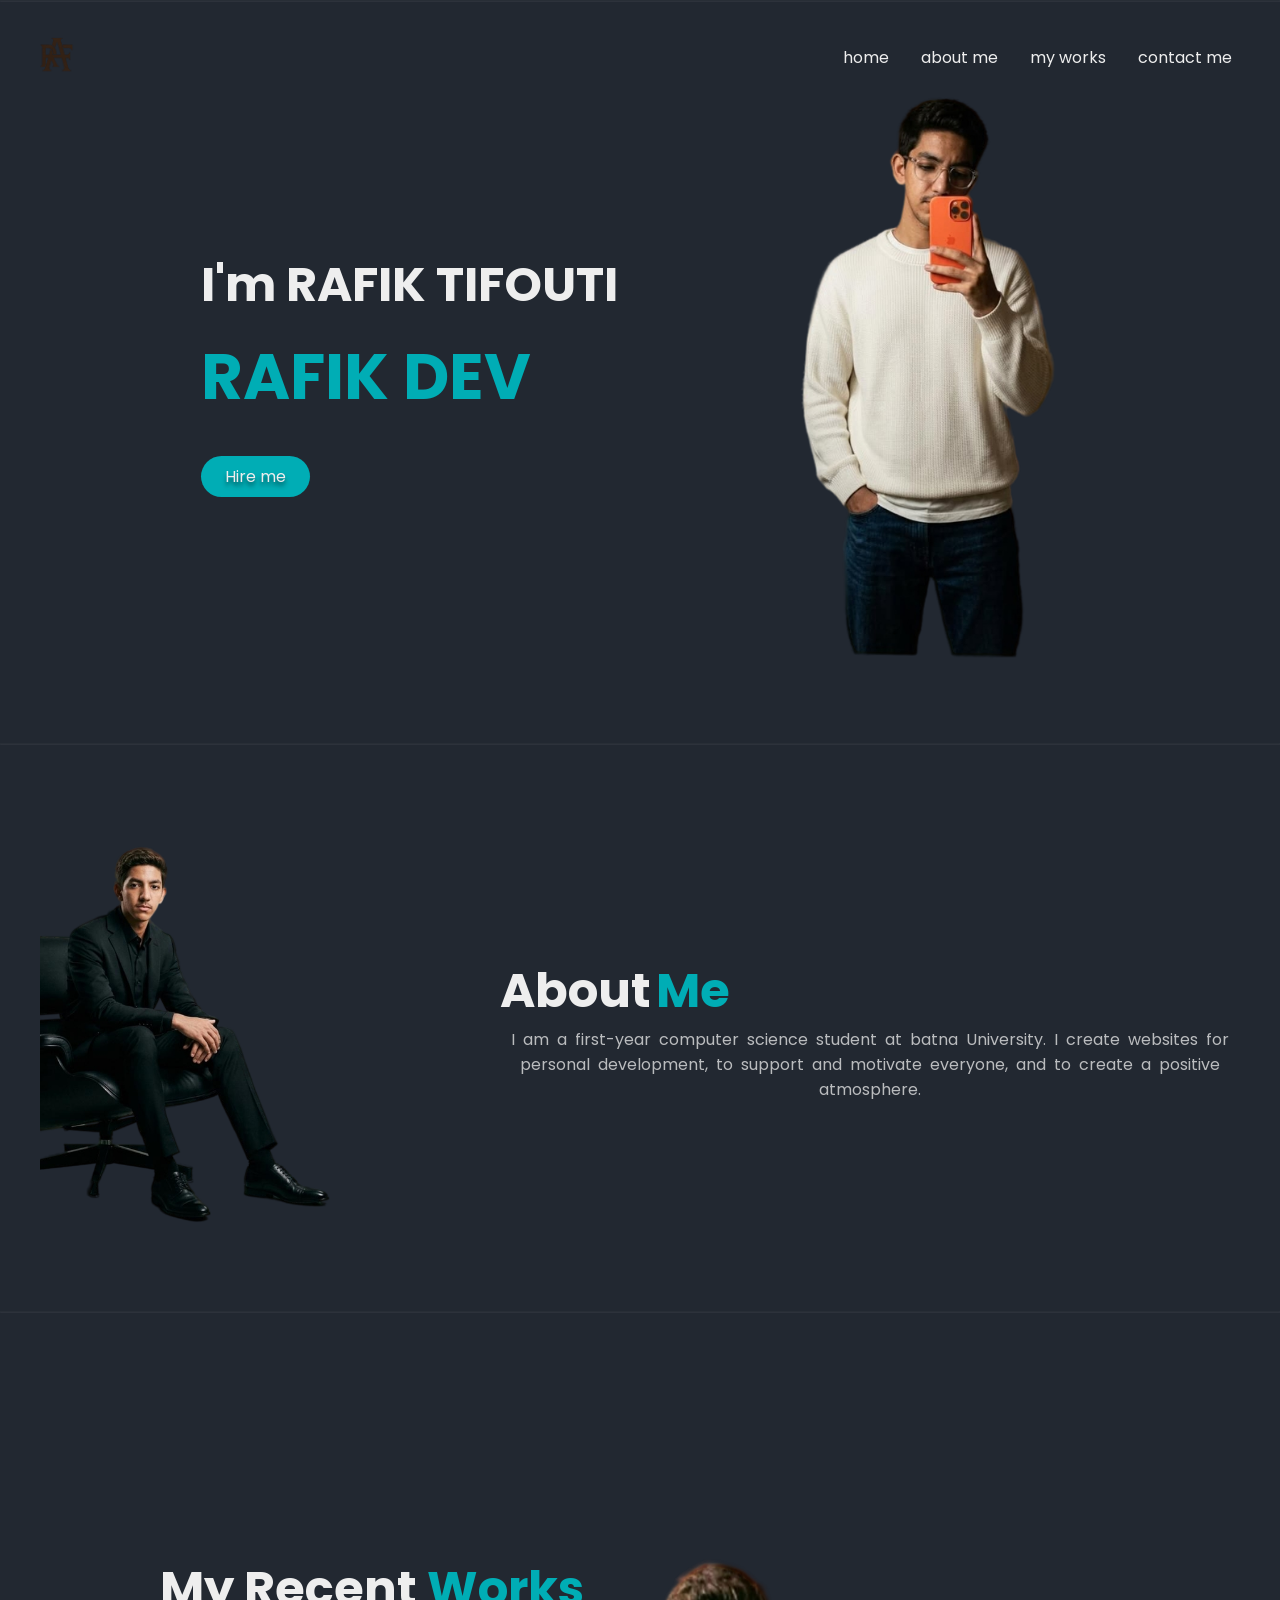
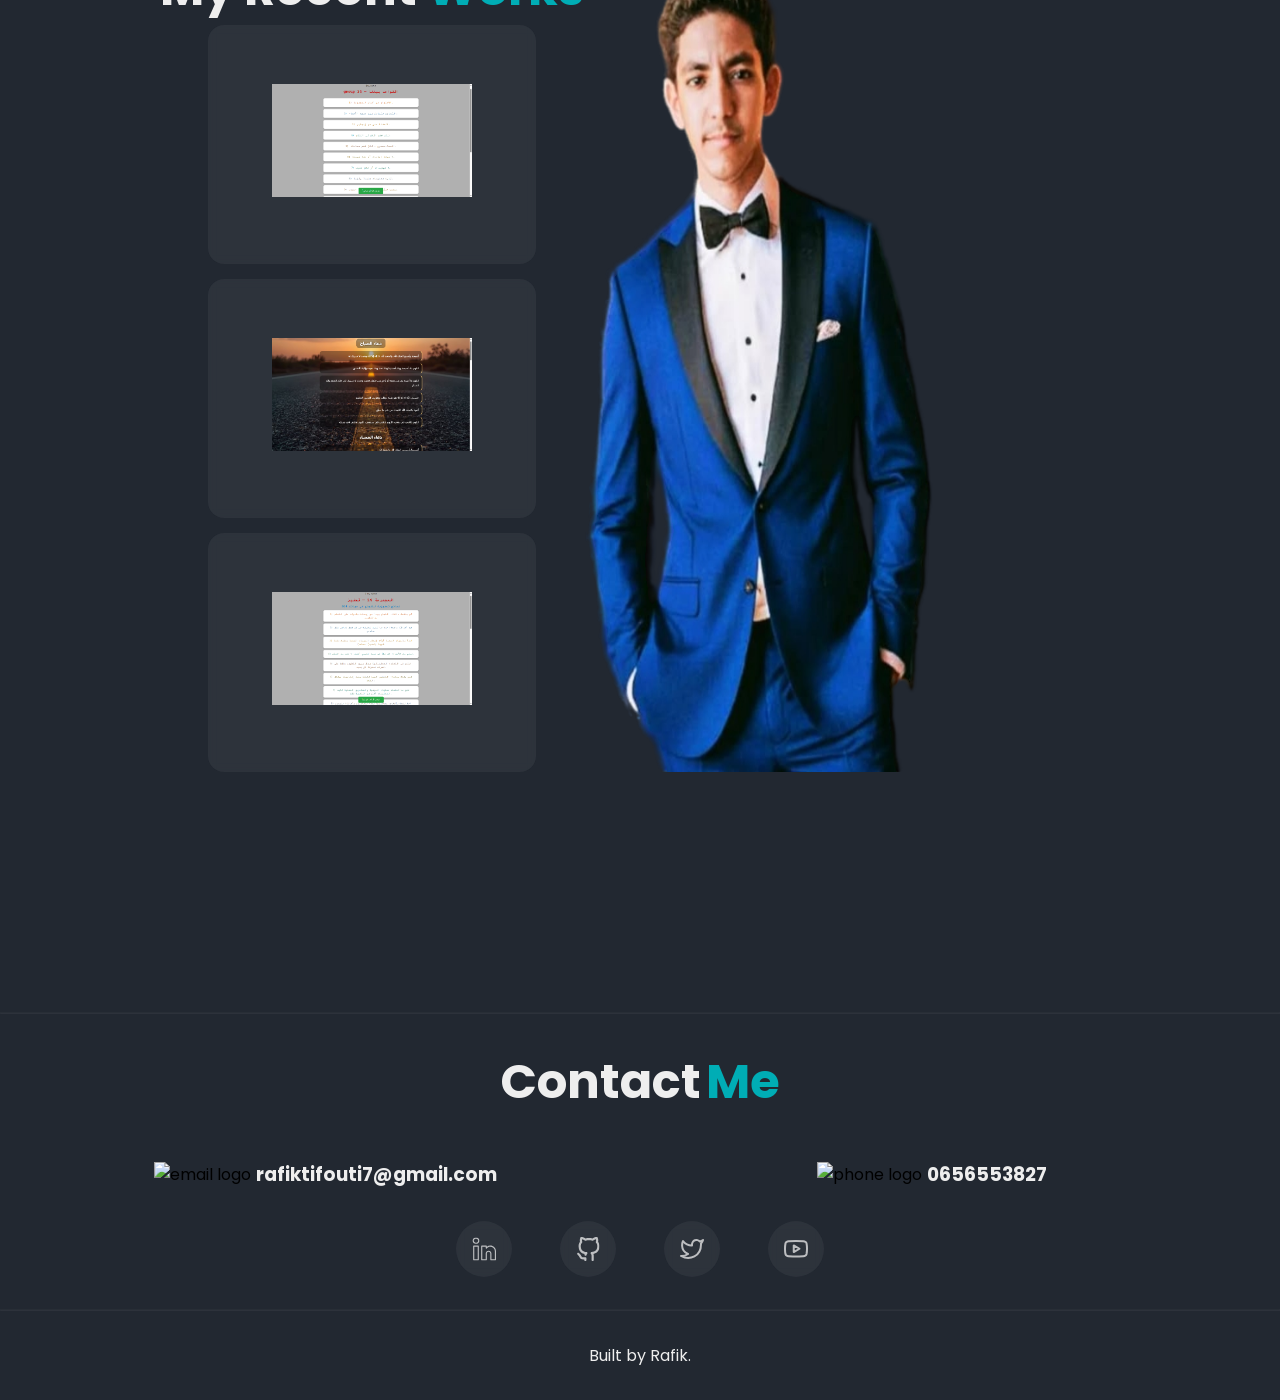
==== index.html @ acf9a1a1 "Add files via upload" ====
<!doctype html>
<html lang="en">
  <head>
    <meta charset="UTF-8" />
    <meta name="viewport" content="width=device-width, initial-scale=1.0" />
    <title>RAFIK WEB</title>
    <link rel="stylesheet" href="style.css" />
    <link rel="icon" href="erasebg-transformed (0).png" />
  </head>
  <body>
    <header >
      
        <img src="erasebg-transformed (0).png" alt="logo" class="logo"/>
     
      <nav class="nav"  >
        <ul>
          <li><a href="#home">home</a></li>
          <li><a href="#about">about me</a></li>
          <li><a href="#works">my works</a></li>
          <li><a href="#contact">contact me</a></li>
        </ul>
      </nav>
    </header>
    <hr id="home">
    <section class="sect" >
      <div class="sectsub">
        <h1 class="name">I'm RAFIK TIFOUTI</h1>
        <h1 class="title">RAFIK DEV</h1>
        <div class="sectbtn">
          <a class="hireme" href="#contact">Hire me</a>
        </div>
      </div>
      <img style="width: 300px;" src="erasebg-transformed (8).png" alt="photo" class="sectimg " />
    </section>

    <hr id="about">

    <section class="aboutme" >
      <img style="width: 300px;"src="erasebg-transformed (5).png" alt="photo" class="aboutimg" />
      <div class="textabout">
        <div class="texttitle">
          <h1 class="aboutname">About</h1>
          <h1 class="abouttitle">Me</h1>
        </div>
        <p class="aboutp">
          I am a first-year computer science student at batna University. 
          I create websites for personal development, to support and motivate
          everyone, and to create a positive atmosphere.
        </p>
      </div>
    </section>
    <hr id="works" />
    <section class="works" >
      <div class="textworks">
        <div class="projecttitle">
          <h1 class="aboutname">My Recent</h1>
          <h1 class="abouttitle">Works</h1>
        </div>
        <div class="asgr">
           <ul>
          <li>
            <a href="https://rafiktifouti-creator.github.io/rules-for-group-14/" target="_blank">
              <img src="Capture d’écran (11).png" alt="web1" />
            </a>
          </li>
          <li>
            <a href="https://rafiktifouti-creator.github.io/max-douaa/" target="_blank">
              <img src="Capture d’écran (33).png" alt="web3" />
            </a>
          </li>
          <li>
            <a href="https://rafiktifouti-creator.github.io/tip-for-group-14/" target="_blank">
              <img src="Capture d’écran (22).png" alt="web2" />
            </a>
          </li>
        </ul>
        </div>
       
      </div>
      <div class="img">
      <img style="width: 350px;"src="erasebg-transformed (1).png" alt="photo">
      </div>
    </section>
    <hr id="contact"/>
    <section class="textcontact" >
      <div class="contacttitle">
        <h1 class="aboutname">Contact</h1>
        <h1 class="abouttitle">Me</h1>
      </div>
      <div class="contact">
        <div class="emailphone">
          <img src="Email.svg" alt="email logo" />
          <a href="mailto:rafiktifouti7@gmail.com"><h3>rafiktifouti7@gmail.com</h3></a >
        </div>
        <div class="emailphone">
          <img src="phone.svg" alt="phone logo" />
          <a href="tel:0656553827"><h3>0656553827</h3></a>
        </div>
      </div>
      <div class="socialmedia">
        <a
          href="https://www.linkedin.com/in/rafik-tifouti-a64a333ab/"
          target="_blank"
          ><img src="linkedin.svg" alt="my linkedin account"
        /></a>
        <a href="https://github.com/rafiktifouti-creator" target="_blank"
          ><img src="github.svg" alt=" my github account"
        /></a>
        <a href="https://x.com/RafikTifouti" target="_blank"
          ><img src="twitter.svg" alt="my x account"
        /></a>
        <a href="https://www.youtube.com/@RAFIKTFT1289" target="_blank"
          ><img src="youtube.svg" alt="my youtube channel"
        /></a>
      </div>
    </section>
    <hr>
    <footer><p>Built by Rafik.</p></footer>
  </body>
</html>
---- style.css ----
@import url("https://fonts.googleapis.com/css2?family=Poppins:wght@700&display=swap");

* {
    padding: 0;
    margin: 0;
    text-decoration: none;
    scroll-behavior: smooth;
    box-sizing: border-box;
    font-family: "Poppins", serif;
}

body {
  background-color: #222831;
}

.logo {
    width: 50px;
}

header {
    display: flex;
    justify-content: space-between;
    align-items: center;
    margin: 2rem ;
    max-width: 1200px;
    position: fixed;
    width: 100%;
    z-index: 999;
}



.nav ul {
    display: flex;
    list-style-type: none;
    gap: 2rem;
}

.nav a {
    color: #eeeeee;
}

.nav a:hover {
    color: #00adb5;
}

hr {
    opacity: 5%;
}

.sect {
    display: flex;
    justify-content: space-evenly;
    align-items: center;
    margin: 5rem auto;
    max-width: 1200px;
}



.sectsub {
    display: flex;
    flex-direction: column;
    gap: 0.5rem;
}

.name {
    font-size: 3rem;
    color: #eeeeee;
}

.title {
    font-size: 4rem;
    color: #00adb5;
}

.sectbtn {
    display: flex;
    gap: 1rem;
    margin-top: 1.5rem;
}

.hireme {
    background-color: #00adb5;
    color: #eeeeee;
    border-radius: 24px;
    padding: 0.5rem 1.5rem;
    text-decoration: none;
    text-shadow: 0 4px 4px rgba(0, 0, 0, 0.5);
    transition: transform 0.3s;
}

.sectbtn :hover {
    transform: scale(1.1);
}

.aboutme {
    display: flex;
    justify-content: space-evenly;
    align-items: center;
    margin: 5rem auto;
    max-width: 1200px;
    gap: 10rem;
}

.textabout {
    display: flex;
    flex-direction: column;
}

.texttitle {
    display: flex;
    align-items: center;
    gap: 5px;
    font-size: 2rem;
}

.aboutname {
    color: #eeeeee;
   
}

.abouttitle {
    color: #00adb5;
}

.aboutp {
    text-align: center;
    word-spacing: 4px;
    color: rgba(238, 238, 238, 0.75);
}

.works {
    display: flex;
    padding: 10rem 10rem;
    margin: 5rem 0rem;
}

.textwork {
    display: flex;
    flex-direction: column;
    justify-content: space-evenly;
    align-items: center;
    margin: 5rem auto;
    max-width: 1200px;
}

.projecttitle {
    display: flex;
    align-items: center;
    justify-content: center;
    gap: 10px;
    font-size: 2rem;
}

.works ul {
    display: flex;
    flex-direction: column;
    gap: 15px;
    list-style-type: none;
    align-items: center;
    justify-content: space-between;
}

.works li {
    border-radius: 16px;
    background-color: rgba(57, 62, 70, 0.5);
    backdrop-filter: blur(4px);
    padding: 1rem 4rem;
}

.works li img {
    width: 200px;
    height: 200px;
    object-fit: contain;
    transition: transform 0.3s;
}

.works li :hover {
    transform: scale(1.4);
}

.img {
    display: flex;
    justify-content: center;
}

.textcontact {
    display: flex;
    flex-direction: column;
    align-items: center;
    justify-content: space-around;
    gap: 2rem;
    margin: 2rem auto;
    max-width: 1200px;
}

.contacttitle {
    display: flex;
    align-items: center;
    justify-content: center;
    gap: 5px;
    margin-bottom: 10px;
    font-size: 2rem;
}

.contact {
    display: flex;
    align-items: center;
    justify-content: center;
    margin-right: 5rem;
    gap: 20rem;
}

.contact h3,
.contact a {
    color: #eeeeee;
    text-decoration: none;
}

.emailphone {
    display: flex;
    align-items: center;
    justify-content: center;
    gap: 5px;
}

.socialmedia {
    display: flex;
    align-items: center;
    justify-content: center;
    gap: 3rem;
}

.socialmedia a {
    display: flex;
    align-items: center;
    justify-content: center;
    border-radius: 50px;
    background-color: rgba(57, 62, 70, 0.5);
    backdrop-filter: blur(4px);
    padding: 1rem;
    transition: transform 0.3s;

}

.socialmedia a:hover {
    background-color: rgba(59, 64, 72, 0.4);
    transform: scale(1.1);
}

.socialmedia img {
    width: 24px;
    height: 24px;
}

footer {
    color: #eeeeee;
    padding: 2rem;
    text-align: center;
}


@media (max-width: 1023px) {
    header {
        margin-left: 0.3rem;
        padding-right: 2rem;
    }
    .nav ul a{
        font-size: small;
    }
    .nav ul{
        text-align: center;
        align-items: center;
        gap: 0.6rem;
    }

    .sect {
        flex-direction: column;
        align-items: center;
        gap: 2rem;
        
    }

    .sectimg {
        width: 400px;
    }

    .name,
    .title {
        font-size: 2rem;
    }

    .aboutme {
        flex-direction: column-reverse;
        align-items: center;
        gap: 2rem;
    }

    .textabout {
        align-items: center;
        margin: 0rem 5rem;
        gap: 1rem;
    }

    .aboutname,
    .abouttitle {
        font-size: 2rem;
    }

    .aboutimg {
        width: 400px;
    }

    .works {
        flex-direction: column;
        padding: 0;
    }
   

    .textworks {
        padding: 1rem;
        gap: 1rem;
    }

    .projecttitle {
        margin-left: 1rem;
    }

    .works ul {
        flex-direction: column;
        gap: 1rem;
    }
    

    .textcontact {
        margin: 10rem 5rem;
        gap: 2rem;
    }

    .contact {
        flex-direction: column;
        gap: 1rem;
        margin-right: 0;
    }
    .socialmedia{
        gap: 1rem;
    }
    .projecttitle h1{
        font-size: 1.7rem;
        margin-bottom: 1rem;
    }
}
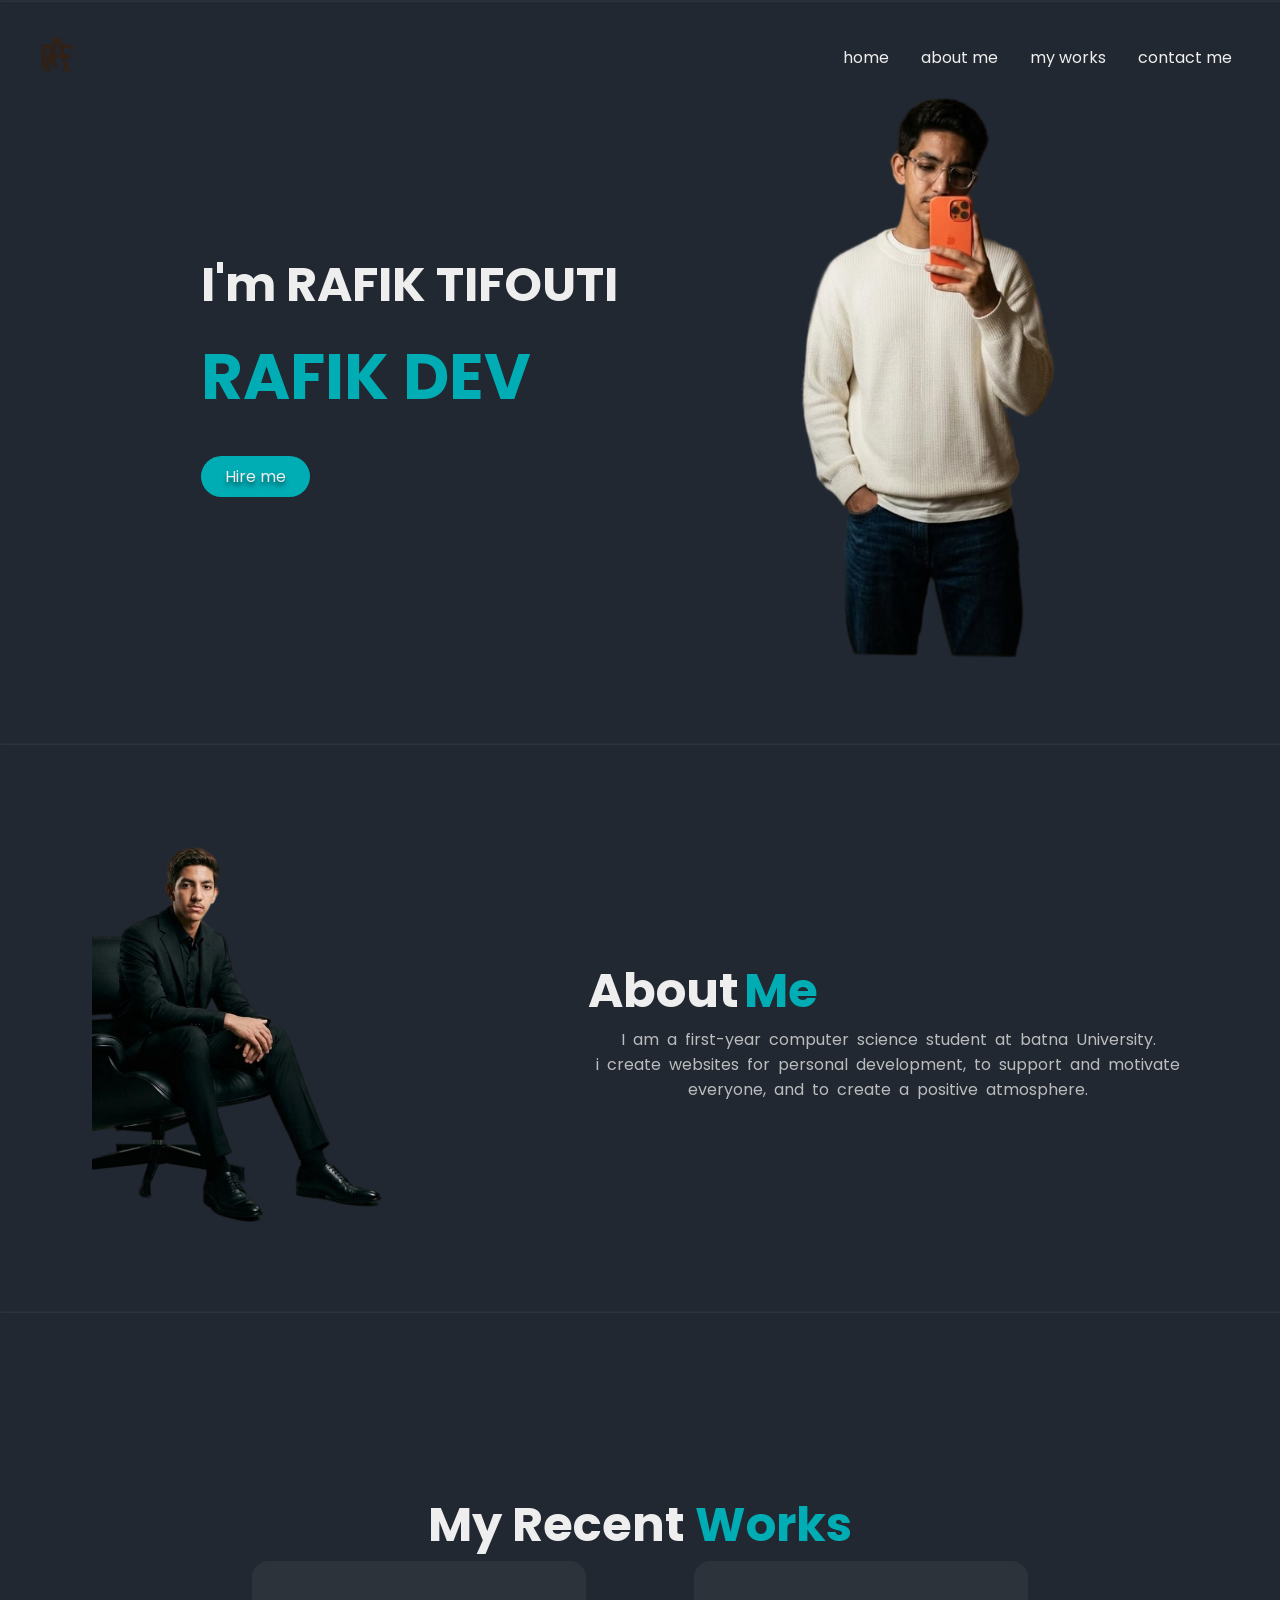
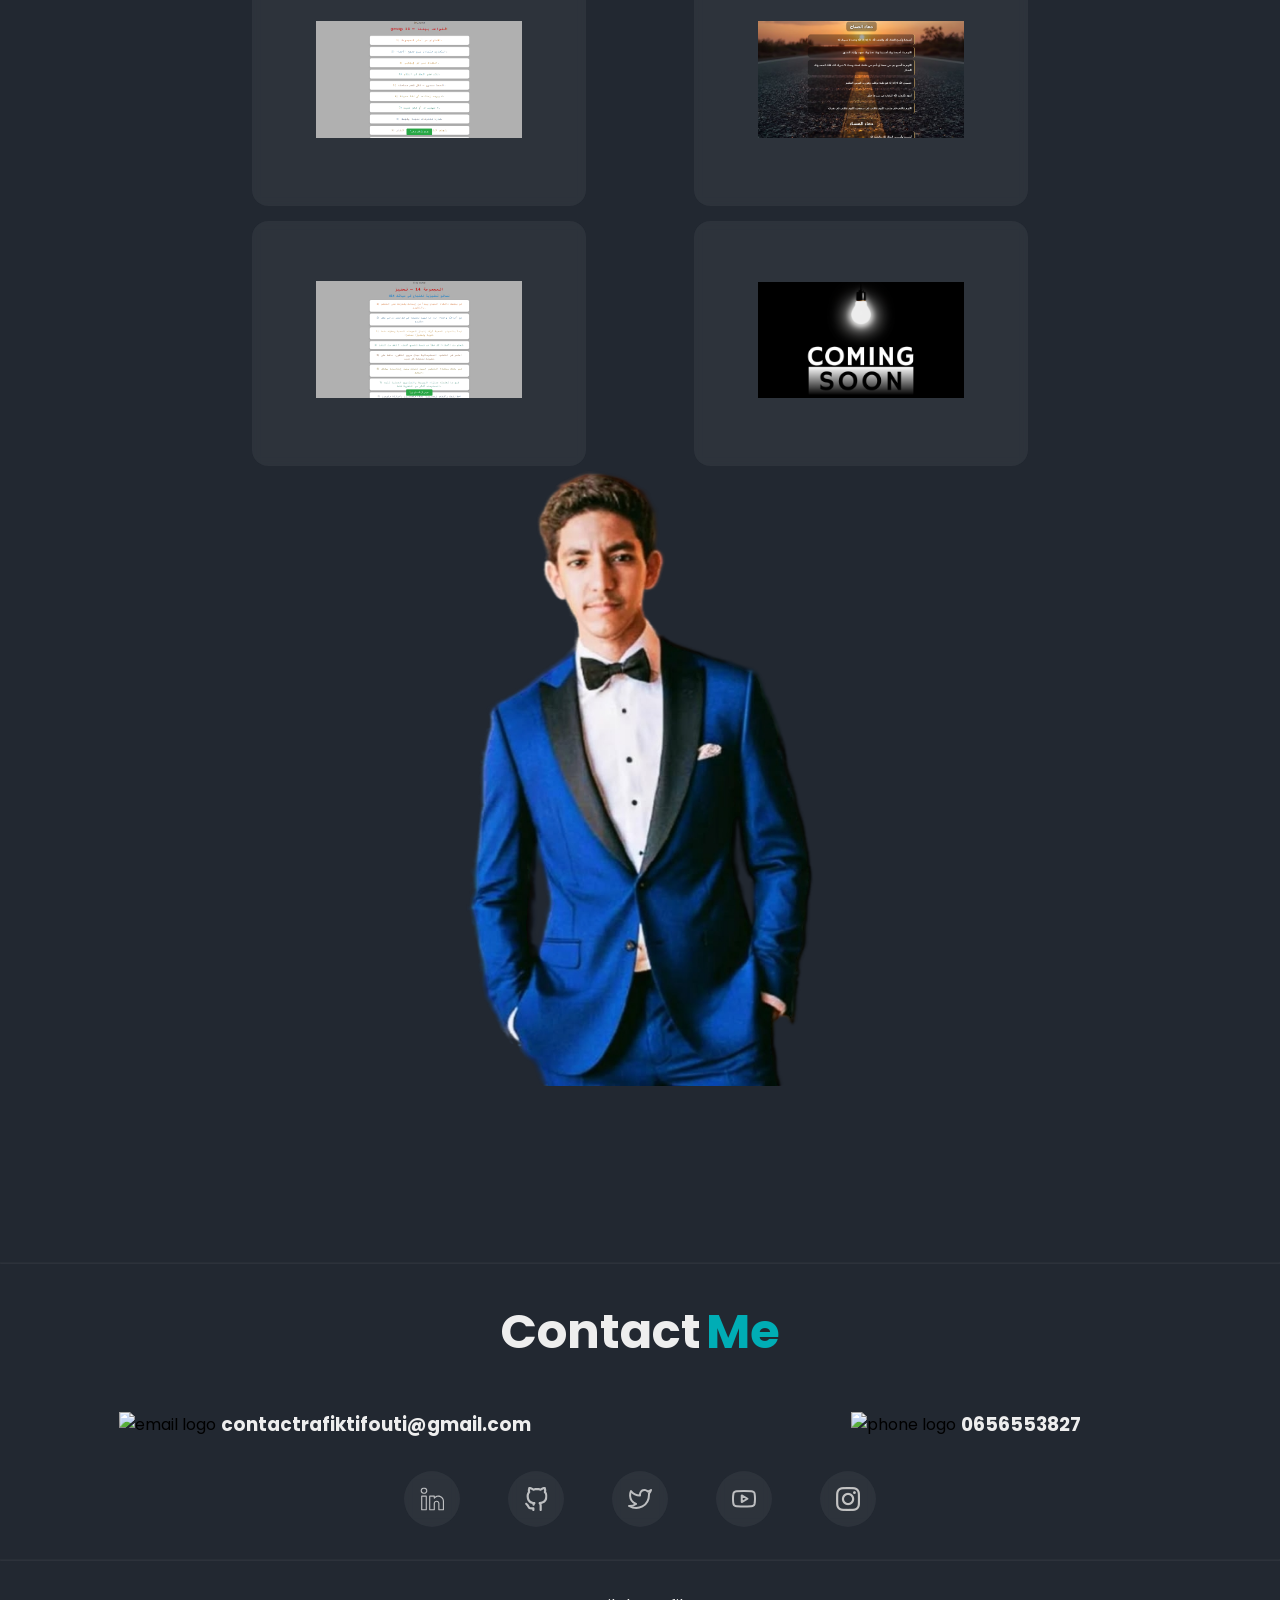
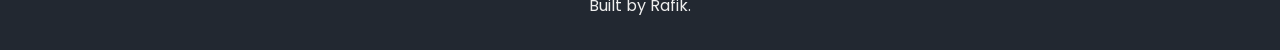
==== commit 333b6000: "Add files via upload" ====
--- a/index.html
+++ b/index.html
@@ -8,11 +8,10 @@
     <link rel="icon" href="erasebg-transformed (0).png" />
   </head>
   <body>
-    <header >
-      
-        <img src="erasebg-transformed (0).png" alt="logo" class="logo"/>
-     
-      <nav class="nav"  >
+    <header>
+      <img src="erasebg-transformed (0).png" alt="logo" class="logo" />
+
+      <nav class="nav">
         <ul>
           <li><a href="#home">home</a></li>
           <li><a href="#about">about me</a></li>
@@ -21,8 +20,8 @@
         </ul>
       </nav>
     </header>
-    <hr id="home">
-    <section class="sect" >
+    <hr id="home" />
+    <section class="sect">
       <div class="sectsub">
         <h1 class="name">I'm RAFIK TIFOUTI</h1>
         <h1 class="title">RAFIK DEV</h1>
@@ -30,59 +29,88 @@
           <a class="hireme" href="#contact">Hire me</a>
         </div>
       </div>
-      <img style="width: 300px;" src="erasebg-transformed (8).png" alt="photo" class="sectimg " />
+      <img
+        style="width: 300px"
+        src="erasebg-transformed (8).png"
+        alt="photo"
+        class="sectimg"
+      />
     </section>
 
-    <hr id="about">
+    <hr id="about" />
 
-    <section class="aboutme" >
-      <img style="width: 300px;"src="erasebg-transformed (5).png" alt="photo" class="aboutimg" />
+    <section class="aboutme">
+      <img
+        style="width: 300px"
+        src="erasebg-transformed (5).png"
+        alt="photo"
+        class="aboutimg"
+      />
       <div class="textabout">
         <div class="texttitle">
           <h1 class="aboutname">About</h1>
           <h1 class="abouttitle">Me</h1>
         </div>
         <p class="aboutp">
-          I am a first-year computer science student at batna University. 
-          I create websites for personal development, to support and motivate
+          I am a first-year computer science student at batna University. <br>
+          i create websites for personal development, to support and motivate
           everyone, and to create a positive atmosphere.
         </p>
       </div>
     </section>
     <hr id="works" />
-    <section class="works" >
+    <section class="works">
       <div class="textworks">
         <div class="projecttitle">
           <h1 class="aboutname">My Recent</h1>
           <h1 class="abouttitle">Works</h1>
         </div>
-        <div class="asgr">
-           <ul>
+
+        <ul>
           <li>
-            <a href="https://rafiktifouti-creator.github.io/rules-for-group-14/" target="_blank">
+            <a
+              href="https://rafiktifouti-creator.github.io/rules-for-group-14/"
+              target="_blank"
+            >
               <img src="Capture d’écran (11).png" alt="web1" />
             </a>
           </li>
           <li>
-            <a href="https://rafiktifouti-creator.github.io/max-douaa/" target="_blank">
-              <img src="Capture d’écran (33).png" alt="web3" />
+            <a
+              href="https://rafiktifouti-creator.github.io/max-douaa/"
+              target="_blank"
+            >
+              <img src="Capture d’écran (33).png" alt="web2" />
             </a>
           </li>
           <li>
-            <a href="https://rafiktifouti-creator.github.io/tip-for-group-14/" target="_blank">
-              <img src="Capture d’écran (22).png" alt="web2" />
+            <a
+              href="https://rafiktifouti-creator.github.io/tip-for-group-14/"
+              target="_blank"
+            >
+              <img src="Capture d’écran (22).png" alt="web3" />
+            </a>
+          </li>
+          <li>
+            <a href="soon.html" target="_blank">
+              <img
+                src="Black and white coming soon Instagram post.png"
+                alt="web4"
+              />
             </a>
           </li>
         </ul>
-        </div>
-       
       </div>
       <div class="img">
-      <img style="width: 350px;"src="erasebg-transformed (1).png" alt="photo">
+        <img
+          style="width: 350px"
+          src="erasebg-transformed (1).png"
+          alt="photo"
+        />
       </div>
     </section>
-    <hr id="contact"/>
-    <section class="textcontact" >
+    <hr id="contact" />
+    <section class="textcontact">
       <div class="contacttitle">
         <h1 class="aboutname">Contact</h1>
         <h1 class="abouttitle">Me</h1>
@@ -90,7 +118,9 @@
       <div class="contact">
         <div class="emailphone">
           <img src="Email.svg" alt="email logo" />
-          <a href="mailto:rafiktifouti7@gmail.com"><h3>rafiktifouti7@gmail.com</h3></a >
+          <a href="mailto:contactrafiktifouti@gmail.com"
+            ><h3>contactrafiktifouti@gmail.com</h3></a
+          >
         </div>
         <div class="emailphone">
           <img src="phone.svg" alt="phone logo" />
@@ -112,9 +142,12 @@
         <a href="https://www.youtube.com/@RAFIKTFT1289" target="_blank"
           ><img src="youtube.svg" alt="my youtube channel"
         /></a>
+        <a href="https://www.instagram.com/rafik__inf/" target="_blank"
+          ><img src="instagram.png" alt="my instagram channel"
+        /></a>
       </div>
     </section>
-    <hr>
+    <hr />
     <footer><p>Built by Rafik.</p></footer>
   </body>
 </html>
--- a/style.css
+++ b/style.css
@@ -10,7 +10,7 @@
 }
 
 body {
-  background-color: #222831;
+    background-color: #222831;
 }
 
 .logo {
@@ -21,7 +21,7 @@
     display: flex;
     justify-content: space-between;
     align-items: center;
-    margin: 2rem ;
+    margin: 2rem;
     max-width: 1200px;
     position: fixed;
     width: 100%;
@@ -100,7 +100,7 @@
     align-items: center;
     margin: 5rem auto;
     max-width: 1200px;
-    gap: 10rem;
+    gap: 9rem;
 }
 
 .textabout {
@@ -117,7 +117,7 @@
 
 .aboutname {
     color: #eeeeee;
-   
+
 }
 
 .abouttitle {
@@ -128,12 +128,17 @@
     text-align: center;
     word-spacing: 4px;
     color: rgba(238, 238, 238, 0.75);
+    max-width: 600px;
 }
 
 .works {
     display: flex;
+    flex-direction: column;
+    text-align: center;
+    align-items: center;
+    justify-content: center;
     padding: 10rem 10rem;
-    margin: 5rem 0rem;
+    margin: 1rem 0rem;
 }
 
 .textwork {
@@ -155,11 +160,12 @@
 
 .works ul {
     display: flex;
-    flex-direction: column;
+    flex-wrap: wrap;
+
     gap: 15px;
     list-style-type: none;
     align-items: center;
-    justify-content: space-between;
+    justify-content: space-evenly;
 }
 
 .works li {
@@ -167,17 +173,18 @@
     background-color: rgba(57, 62, 70, 0.5);
     backdrop-filter: blur(4px);
     padding: 1rem 4rem;
+
 }
 
 .works li img {
-    width: 200px;
-    height: 200px;
+    width: 206px;
+    height: 206px;
     object-fit: contain;
     transition: transform 0.3s;
 }
 
 .works li :hover {
-    transform: scale(1.4);
+    transform: scale(1.3);
 }
 
 .img {
@@ -210,6 +217,14 @@
     justify-content: center;
     margin-right: 5rem;
     gap: 20rem;
+
+
+}
+
+.contact .emailphone:hover {
+
+    transform: scale(1.1);
+
 }
 
 .contact h3,
@@ -223,6 +238,7 @@
     align-items: center;
     justify-content: center;
     gap: 5px;
+    transition: transform 0.3s;
 }
 
 .socialmedia {
@@ -231,6 +247,7 @@
     justify-content: center;
     gap: 3rem;
 }
+
 
 .socialmedia a {
     display: flex;
@@ -264,12 +281,14 @@
 @media (max-width: 1023px) {
     header {
         margin-left: 0.3rem;
-        padding-right: 2rem;
-    }
-    .nav ul a{
+        padding-right: 1.5rem;
+    }
+
+    .nav ul a {
         font-size: small;
     }
-    .nav ul{
+
+    .nav ul {
         text-align: center;
         align-items: center;
         gap: 0.6rem;
@@ -279,7 +298,7 @@
         flex-direction: column;
         align-items: center;
         gap: 2rem;
-        
+
     }
 
     .sectimg {
@@ -316,7 +335,7 @@
         flex-direction: column;
         padding: 0;
     }
-   
+
 
     .textworks {
         padding: 1rem;
@@ -331,7 +350,7 @@
         flex-direction: column;
         gap: 1rem;
     }
-    
+
 
     .textcontact {
         margin: 10rem 5rem;
@@ -340,13 +359,16 @@
 
     .contact {
         flex-direction: column;
-        gap: 1rem;
+        gap: 2rem;
         margin-right: 0;
     }
-    .socialmedia{
-        gap: 1rem;
-    }
-    .projecttitle h1{
+
+    .socialmedia {
+        flex-wrap: wrap;
+        gap: 2.2rem;
+    }
+
+    .projecttitle h1 {
         font-size: 1.7rem;
         margin-bottom: 1rem;
     }
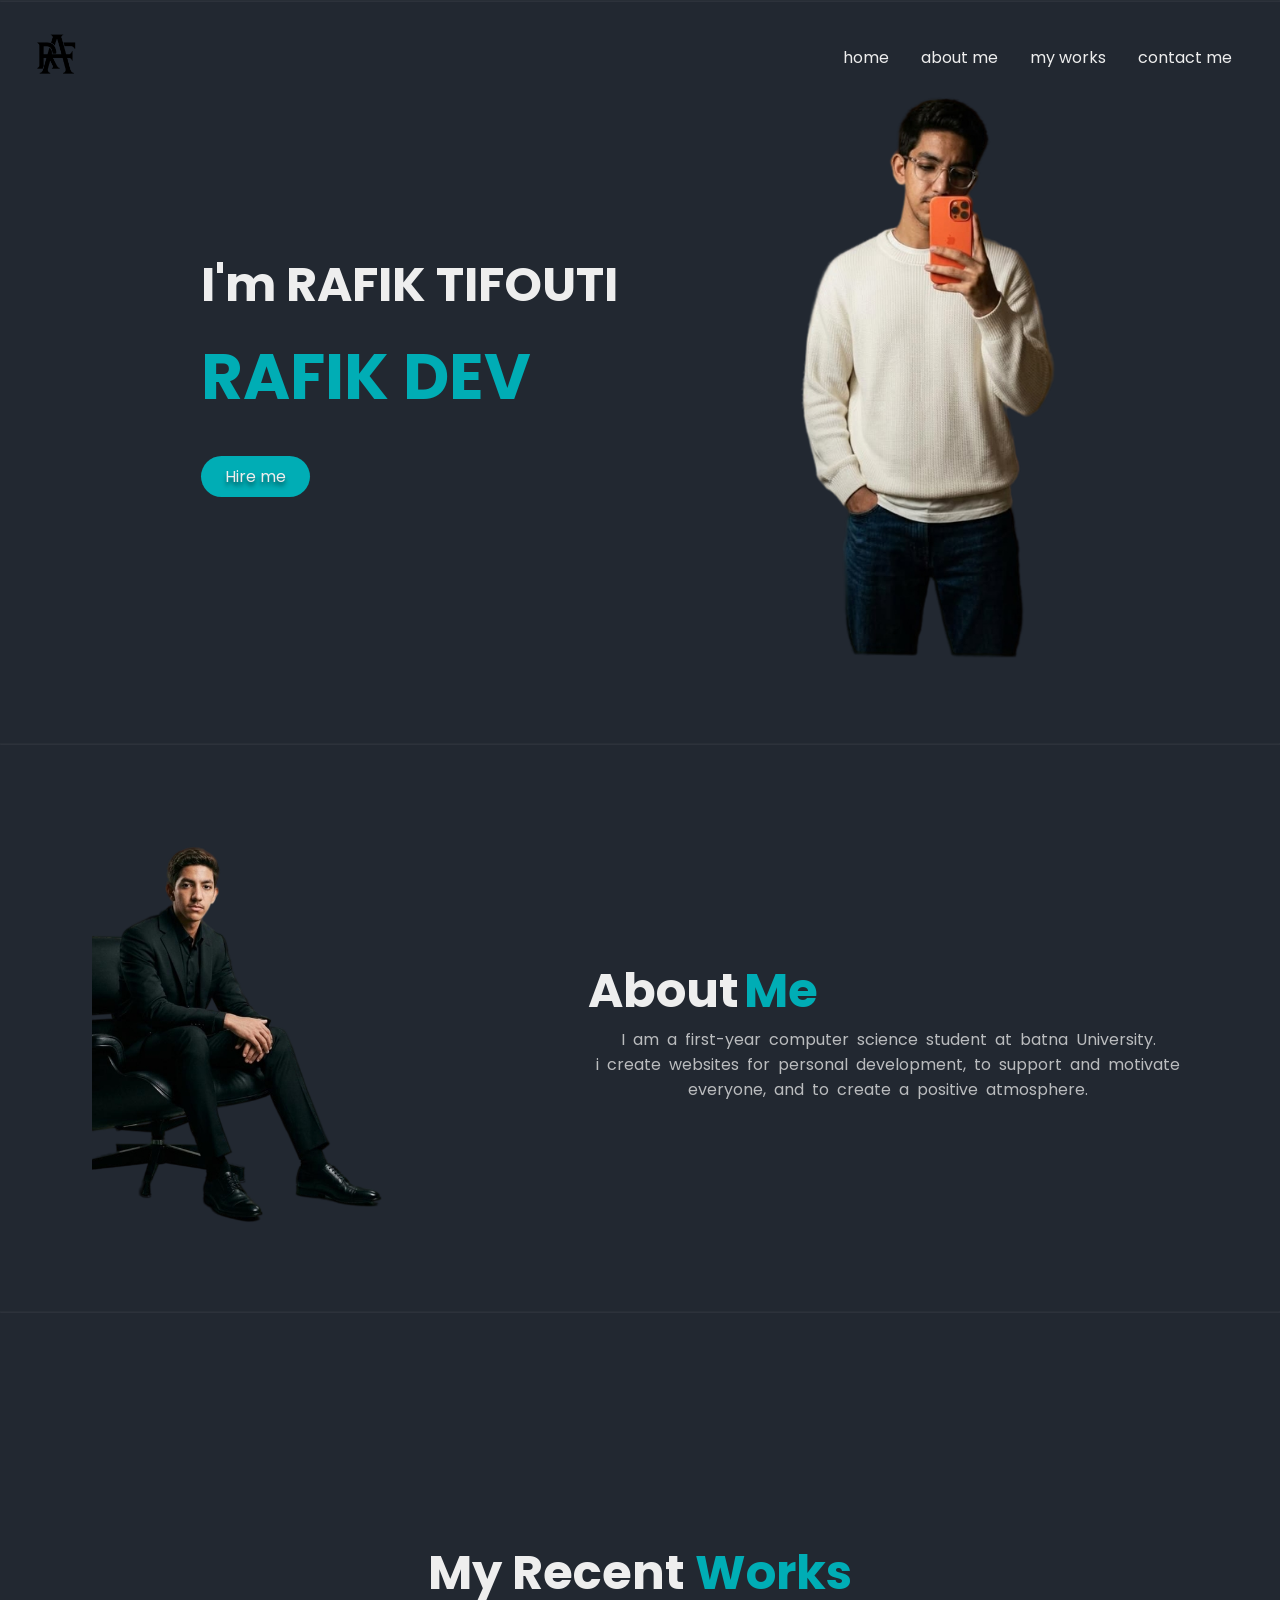
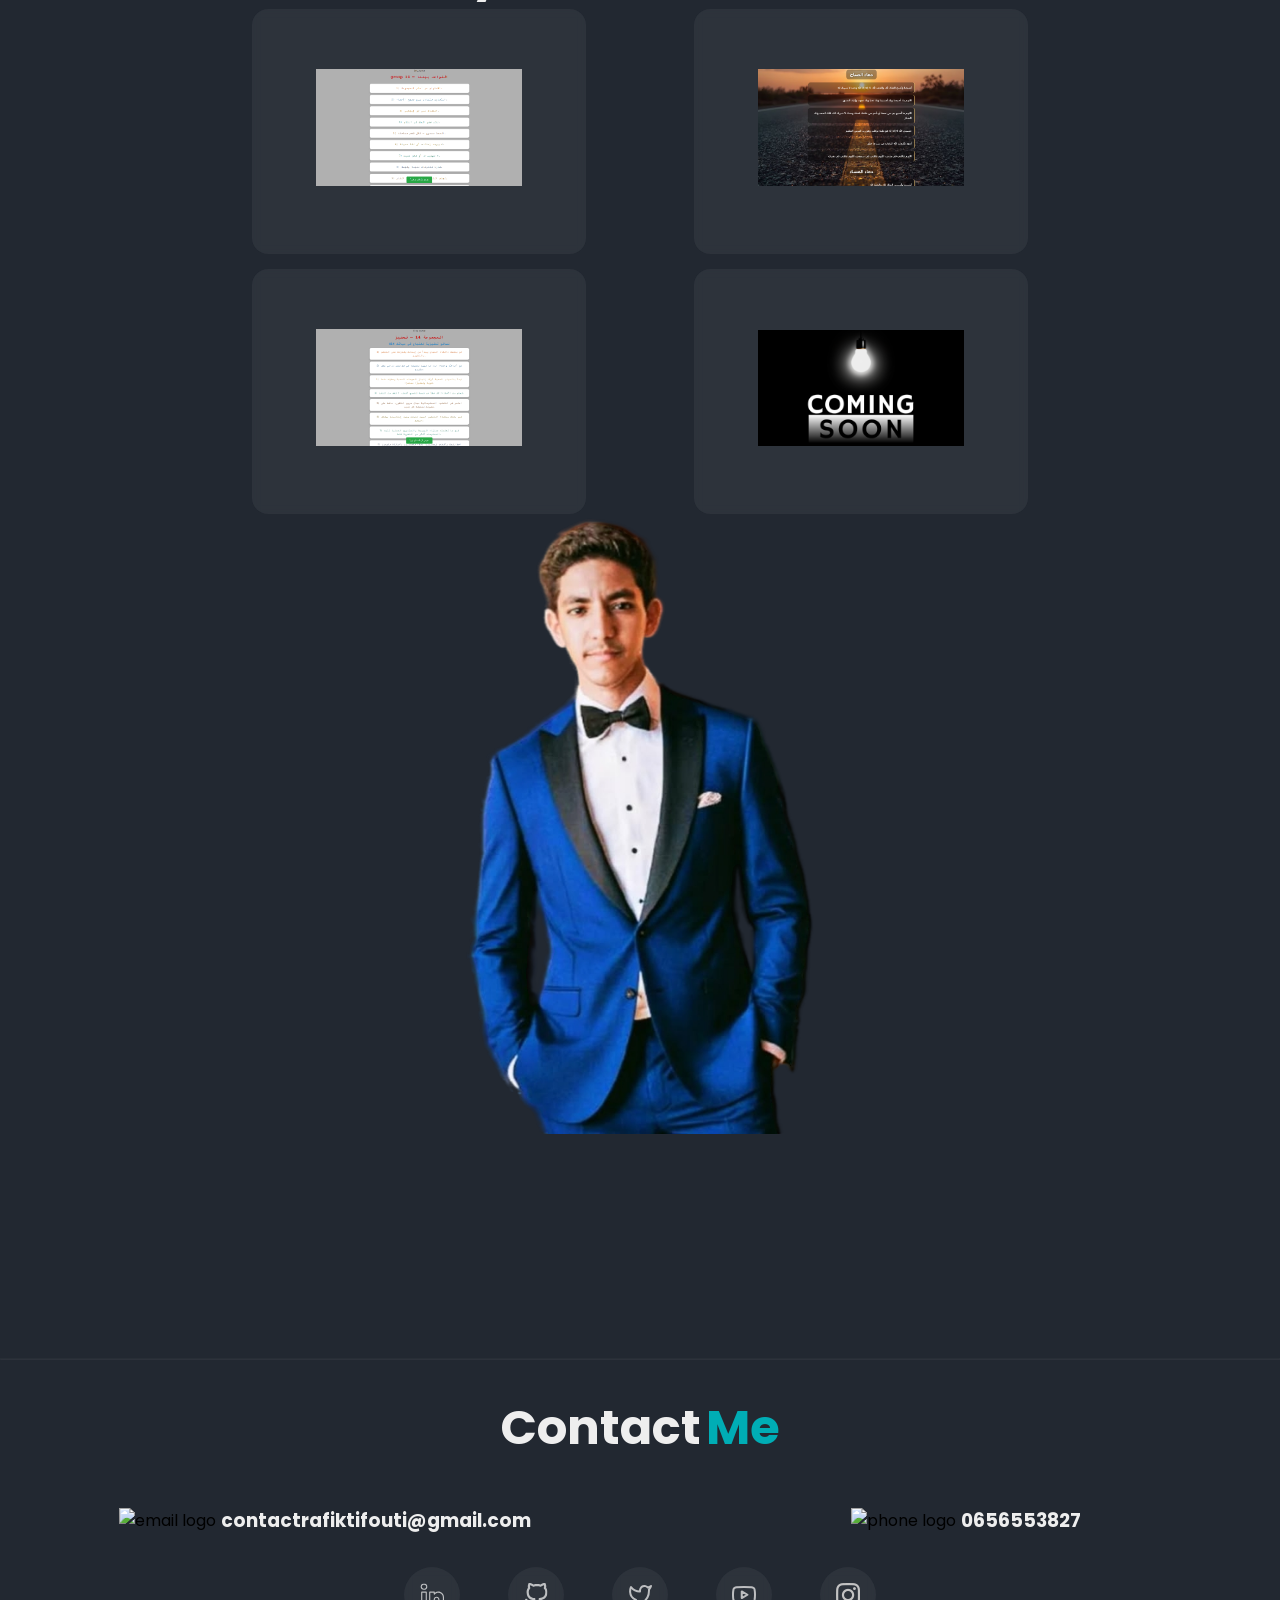
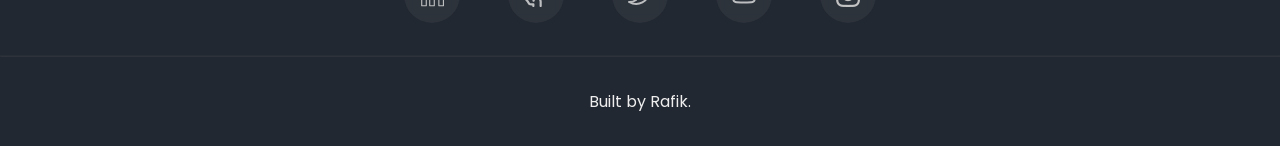
==== commit 05d15f10: "Add files via upload" ====
--- a/index.html
+++ b/index.html
@@ -5,7 +5,7 @@
     <meta name="viewport" content="width=device-width, initial-scale=1.0" />
     <title>RAFIK WEB</title>
     <link rel="stylesheet" href="style.css" />
-    <link rel="icon" href="erasebg-transformed (0).png" />
+    <link rel="icon" href="erasebg-transformed (00).png" />
   </head>
   <body>
     <header>
--- a/style.css
+++ b/style.css
@@ -138,7 +138,7 @@
     align-items: center;
     justify-content: center;
     padding: 10rem 10rem;
-    margin: 1rem 0rem;
+    margin: 4rem 0rem;
 }
 
 .textwork {
@@ -223,7 +223,7 @@
 
 .contact .emailphone:hover {
 
-    transform: scale(1.1);
+    transform: scale(1.02);
 
 }
 
@@ -293,6 +293,11 @@
         align-items: center;
         gap: 0.6rem;
     }
+    .works li img {
+    width: 185px;
+    height: 185px;
+    
+}
 
     .sect {
         flex-direction: column;
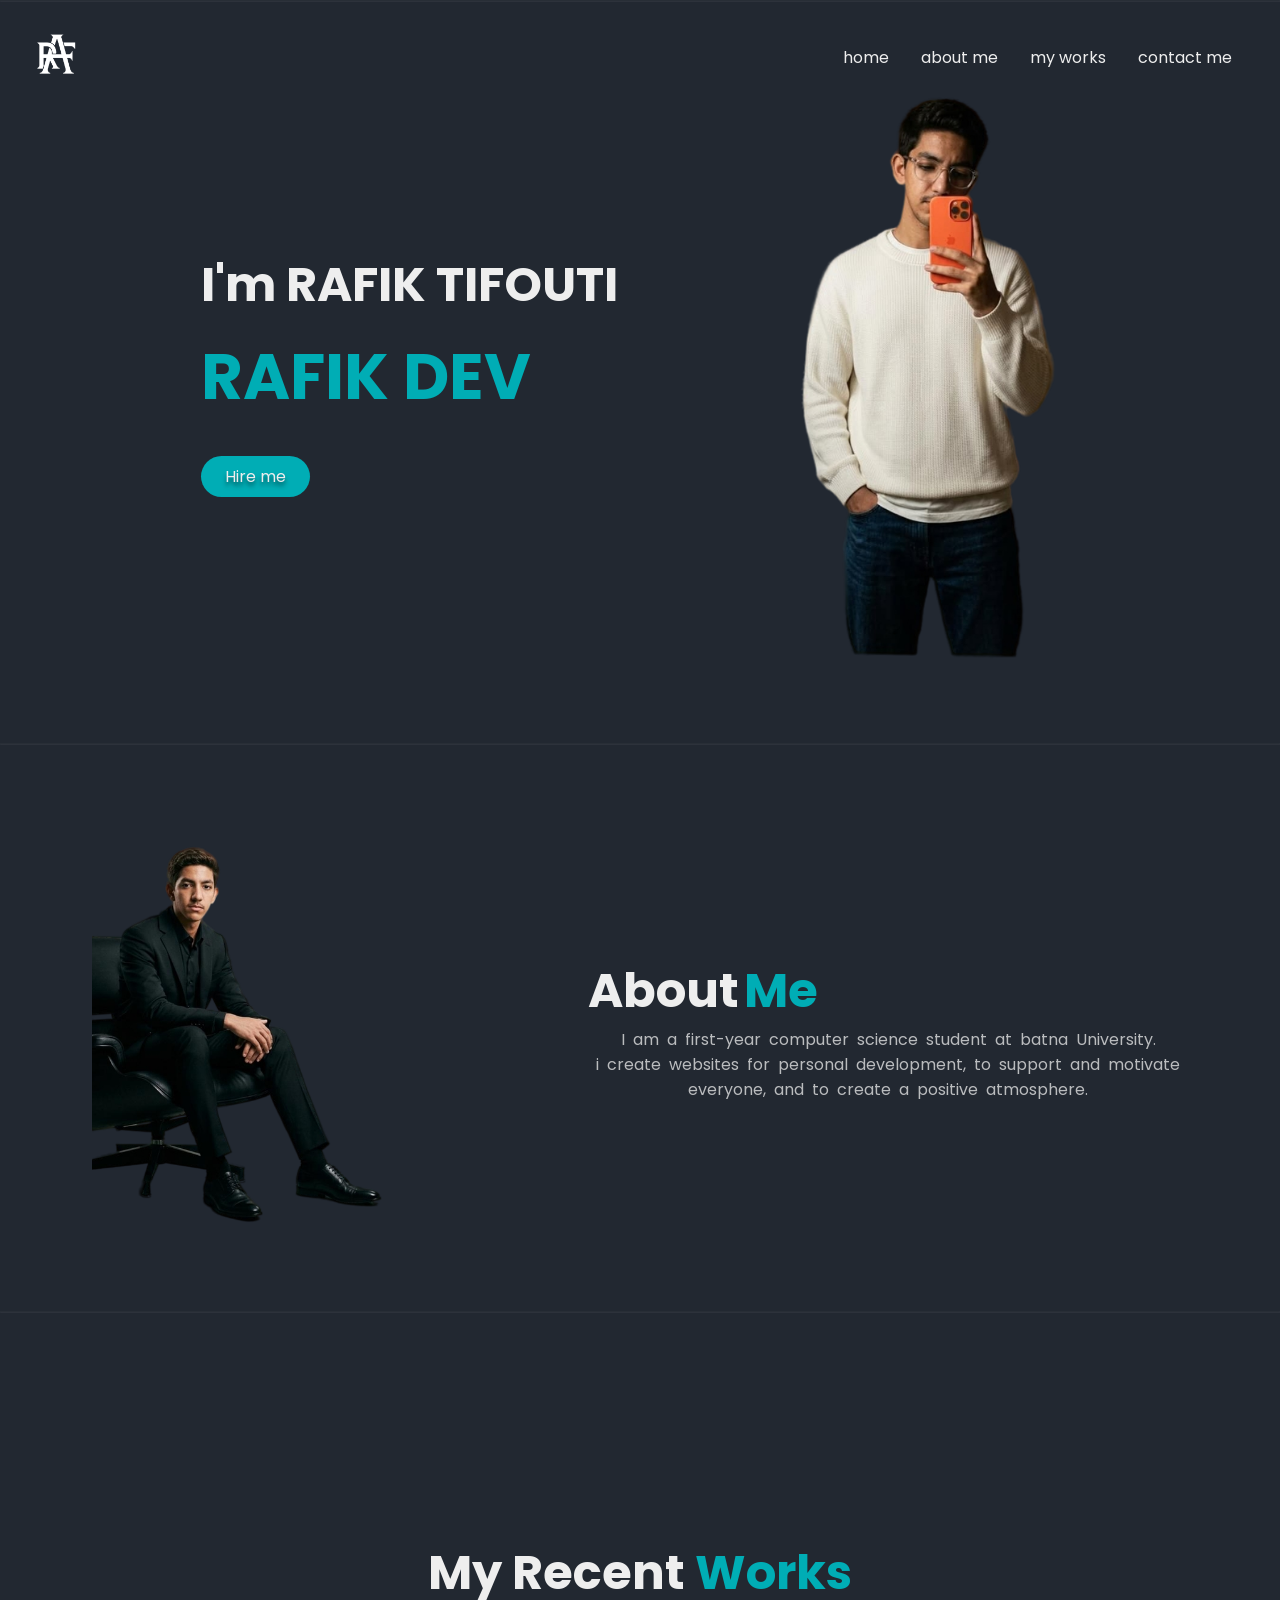
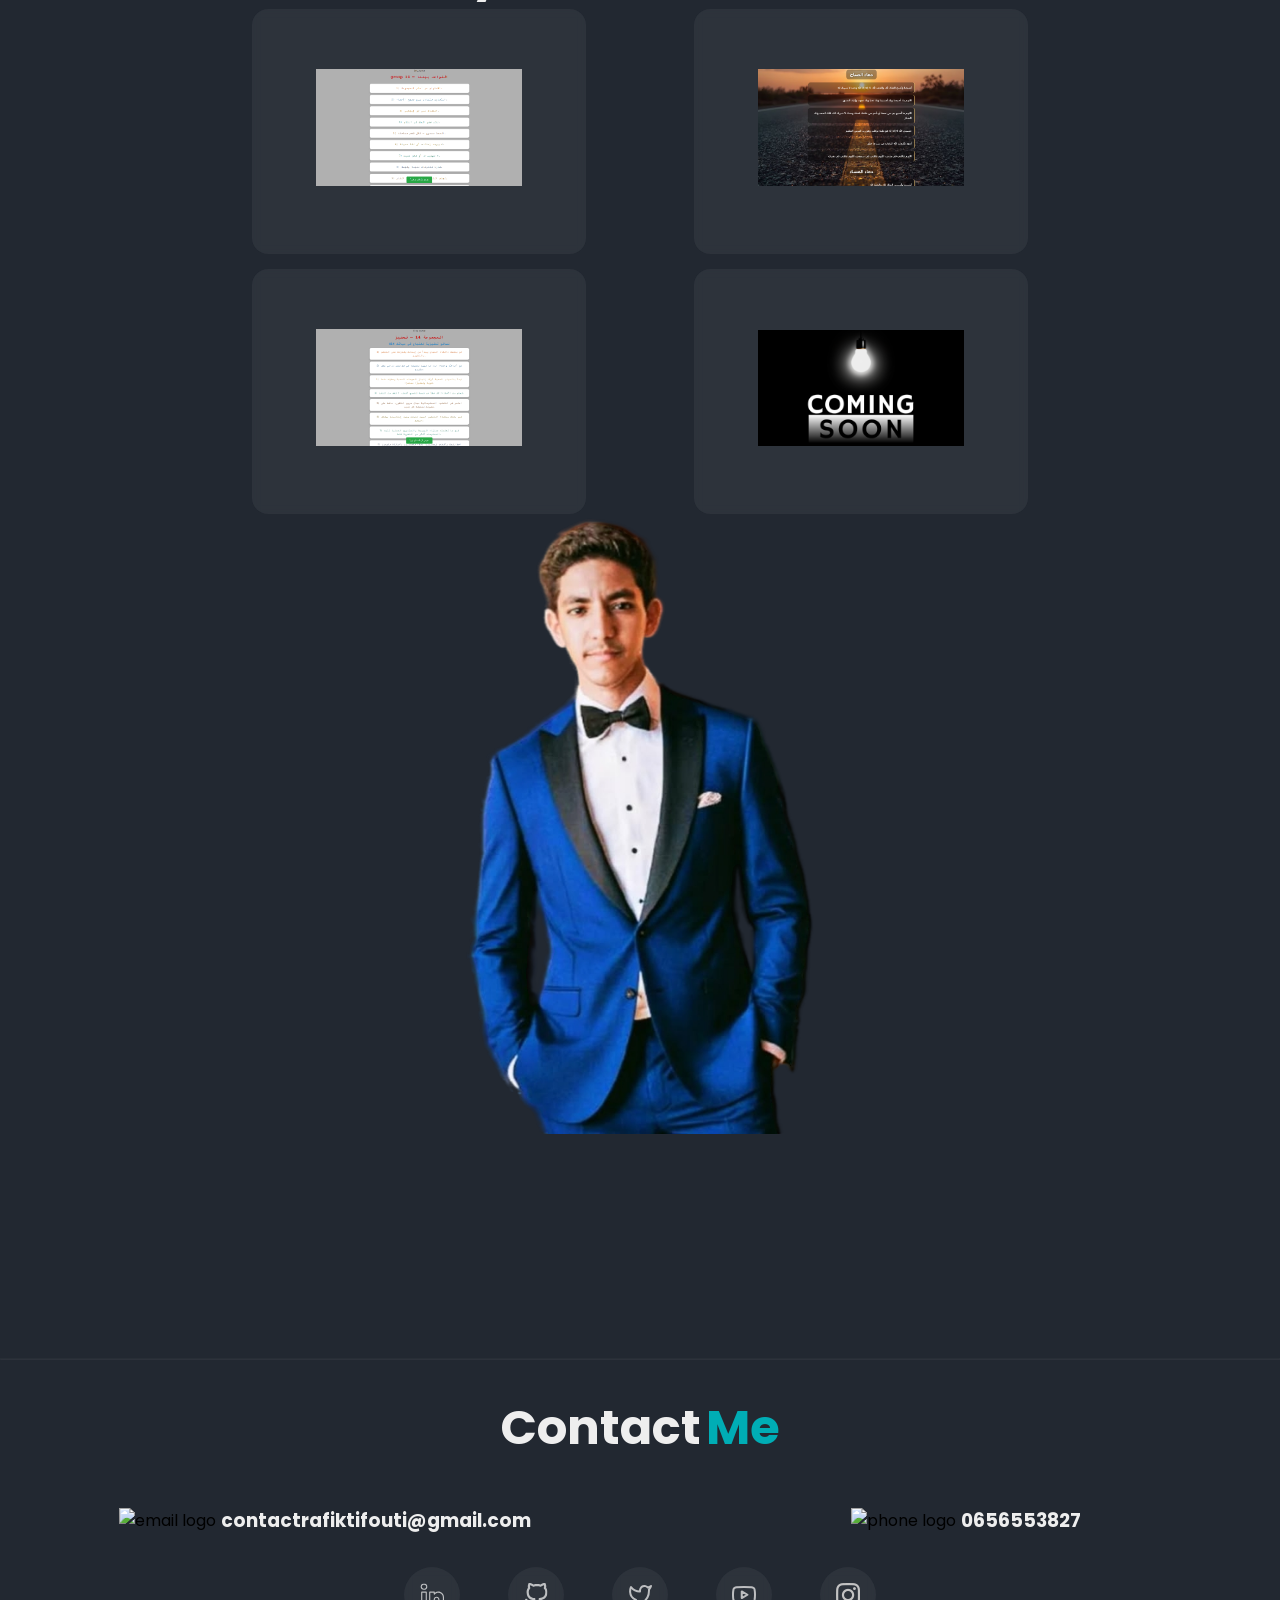
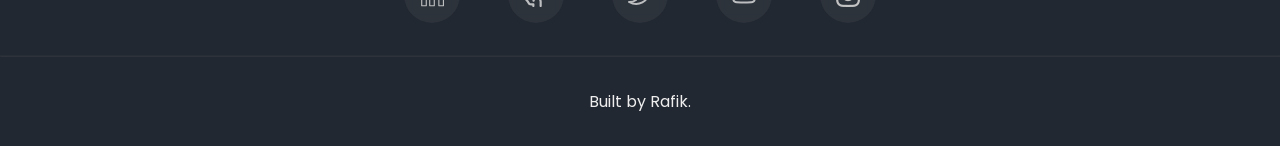
==== commit acdfa317: "Add files via upload" ====
--- a/index.html
+++ b/index.html
@@ -5,11 +5,11 @@
     <meta name="viewport" content="width=device-width, initial-scale=1.0" />
     <title>RAFIK WEB</title>
     <link rel="stylesheet" href="style.css" />
-    <link rel="icon" href="erasebg-transformed (00).png" />
+    <link rel="icon" href="erasebg-transformed (0).png" />
   </head>
   <body>
     <header>
-      <img src="erasebg-transformed (0).png" alt="logo" class="logo" />
+      <img src="erasebg-transformed (00).png" alt="logo" class="logo" />
 
       <nav class="nav">
         <ul>
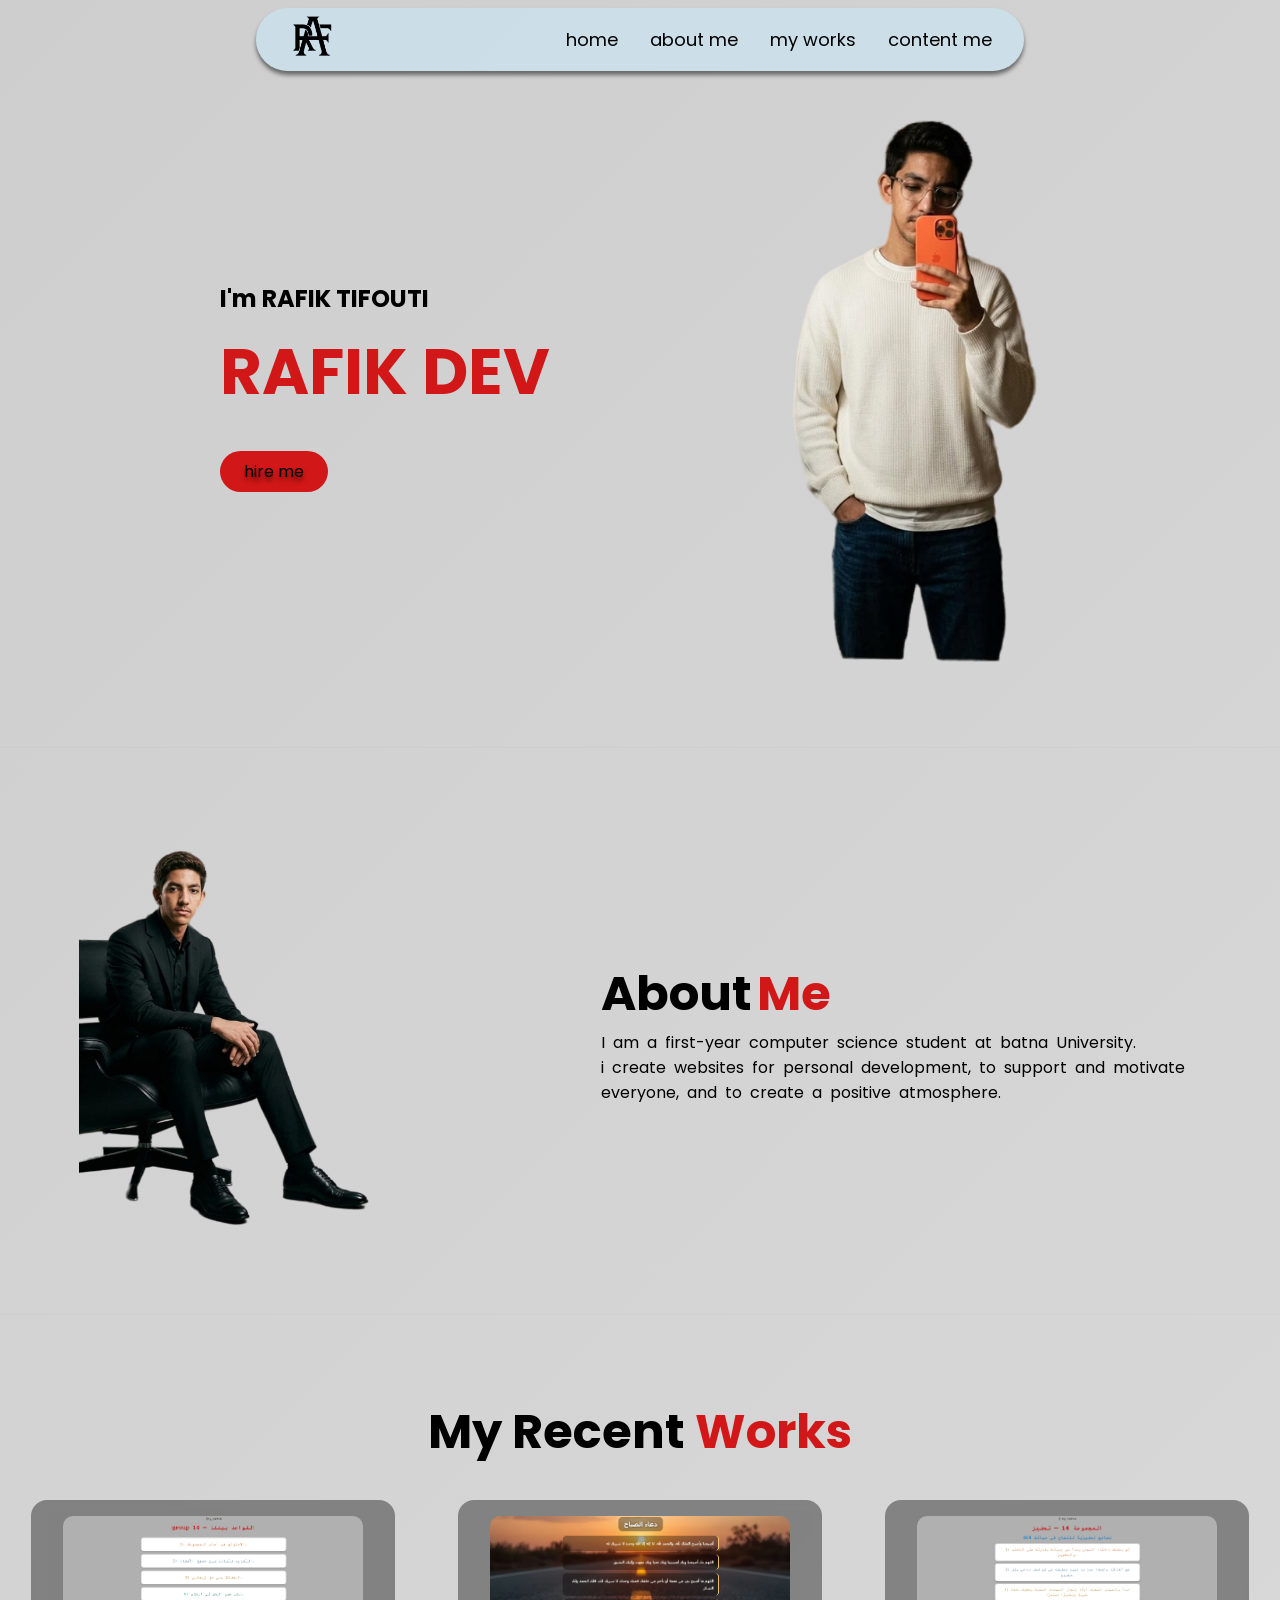
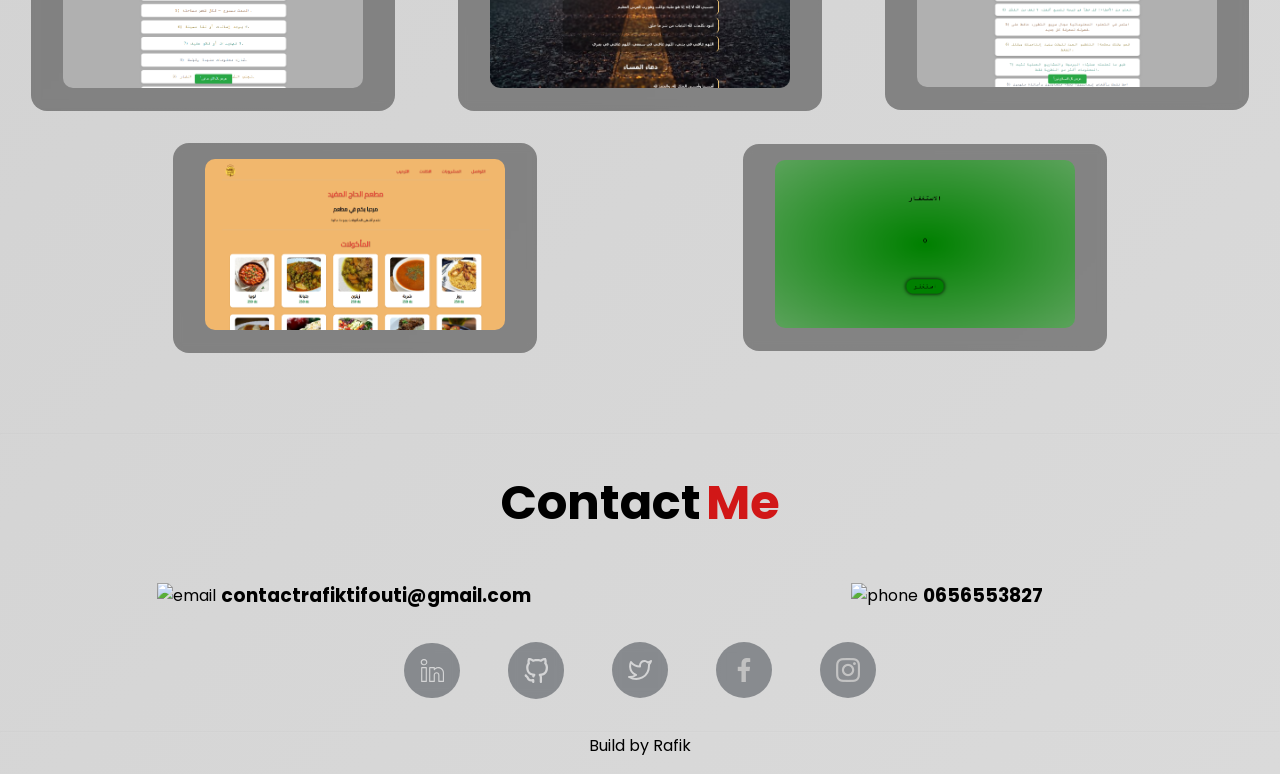
==== commit 868efe8c: "Add files via upload" ====
--- a/index.html
+++ b/index.html
@@ -1,153 +1,91 @@
-<!doctype html>
+<!DOCTYPE html>
 <html lang="en">
-  <head>
-    <meta charset="UTF-8" />
-    <meta name="viewport" content="width=device-width, initial-scale=1.0" />
+<head>
+    <meta charset="UTF-8">
+    <meta name="viewport" content="width=device-width, initial-scale=1.0">
+    <link rel="stylesheet" href="style.css">
+    <link rel="icon" href="erasebg-transformed (0).png">
     <title>RAFIK WEB</title>
-    <link rel="stylesheet" href="style.css" />
-    <link rel="icon" href="erasebg-transformed (0).png" />
-  </head>
-  <body>
-    <header>
-      <img src="erasebg-transformed (00).png" alt="logo" class="logo" />
-
-      <nav class="nav">
-        <ul>
-          <li><a href="#home">home</a></li>
-          <li><a href="#about">about me</a></li>
-          <li><a href="#works">my works</a></li>
-          <li><a href="#contact">contact me</a></li>
-        </ul>
-      </nav>
+</head>
+<body>
+    <header> 
+            <img class="logo" src="erasebg-transformed (0).png" alt="">
+            <div class="nav">
+                <a href="#home">home</a>
+                <a href="#about">about me</a>
+                <a href="#works">my works</a>
+                <a href="#contact">content me</a>
+            </div>    
     </header>
-    <hr id="home" />
+    <br id="home">
     <section class="sect">
-      <div class="sectsub">
-        <h1 class="name">I'm RAFIK TIFOUTI</h1>
-        <h1 class="title">RAFIK DEV</h1>
-        <div class="sectbtn">
-          <a class="hireme" href="#contact">Hire me</a>
+        <div class="sectsup">
+            <h1 class="neme">I'm RAFIK TIFOUTI</h1>
+            <h1 class="title">RAFIK DEV</h1>
+            <div class="sectbtn">
+                <a class="hireme" href="#contact">hire me</a>
+            </div>          
+        </div> 
+        <img class="sectimg" src="erasebg-transformed (8).png" alt="ph1">
+    </section>
+    <hr id="about">
+    <section class="aboutme">
+    <img class="aboutimg" src="erasebg-transformed (5).png" alt="ph2">
+ <div class="textabout">
+    <div class="texttitle">
+        <h1 class="aboutname">About</h1>
+        <h1 class="abouttitle">Me</h1>
+    </div>
+    <p class="aboutp">
+     I am a first-year computer science student at batna University. <br>
+      i create websites for personal development, to support and motivate
+      everyone, and to create a positive atmosphere.
+    </p>
+ </div>
+    </section>
+    <hr id="works">
+    <section class="works">
+        <div class="textworks">
+            <div class="projecttitle">
+                <h1 class="aboutname">My Recent</h1>
+                <h1 class="abouttitle">Works</h1>
+            </div>
+            <ul>
+                <li><a href="https://rafiktifouti-creator.github.io/rules-for-group-14/" target="_blank"><img src="Capture d’écran (1).png" alt="web1"></a></li>
+                <li><a href="https://rafiktifouti-creator.github.io/max-douaa/" target="_blank"><img src="Capture d’écran (3).png" alt="web2"></a></li>
+                <li><a href="https://rafiktifouti-creator.github.io/tip-for-group-14/" target="_blank"><img src="Capture d’écran (2).png" alt="web3"></a></li>
+                <li><a href="https://resterant-hadj-mofid.netlify.app/" target="_blank"><img src="Capture d’écran (4).png" alt="web4"></a></li>
+                <li><a href="https://rafiktifouti-creator.github.io/istekhfar/" target="_blank"><img src="Capture d’écran (5).png" alt="wrb5"></a></li>
+            </ul>
         </div>
-      </div>
-      <img
-        style="width: 300px"
-        src="erasebg-transformed (8).png"
-        alt="photo"
-        class="sectimg"
-      />
     </section>
-
-    <hr id="about" />
-
-    <section class="aboutme">
-      <img
-        style="width: 300px"
-        src="erasebg-transformed (5).png"
-        alt="photo"
-        class="aboutimg"
-      />
-      <div class="textabout">
-        <div class="texttitle">
-          <h1 class="aboutname">About</h1>
-          <h1 class="abouttitle">Me</h1>
-        </div>
-        <p class="aboutp">
-          I am a first-year computer science student at batna University. <br>
-          i create websites for personal development, to support and motivate
-          everyone, and to create a positive atmosphere.
-        </p>
-      </div>
+    <hr id="contact">
+    <section class="textcontact">
+<div class="contacttitle">
+<h1 class="aboutname">Contact</h1>
+<h1 class="abouttitle">Me</h1>
+</div>
+ <div class="contact">
+    <div class="emailphone">
+        <img src="Email.svg" alt="email">
+        <a href="mailto:contactrafiktifouti@gmail.com"><h3>contactrafiktifouti@gmail.com</h3></a>
+    </div>
+    <div class="emailphone">
+        <img src="phone.svg" alt="phone">
+        <a href="tel:0656553827"><h3>0656553827</h3></a>
+    </div>
+ </div>
+ <div class="socialmedia">
+    <a href="https://www.linkedin.com/in/rafik-tifouti-a64a333ab/" target="_blank"><img src="linkedin.svg" alt="linkedin"></a>
+    <a href="https://github.com/rafiktifouti-creator" target="_blank"><img src="github.svg" alt="github"></a>
+    <a href="https://x.com/RafikTifouti" target="_blank"><img src="twitter.svg" alt="twitter"></a>
+    <a href="https://www.facebook.com/rafik.lite.2025?locale=ar_AR" target="_blank"><img src="facebook-app-symbol (1).png" alt="facebook"></a>
+    <a href="https://www.instagram.com/rafik__inf/" target="_blank"><img src="instagram.png" alt="instagram"></a>
+ </div>
     </section>
-    <hr id="works" />
-    <section class="works">
-      <div class="textworks">
-        <div class="projecttitle">
-          <h1 class="aboutname">My Recent</h1>
-          <h1 class="abouttitle">Works</h1>
-        </div>
-
-        <ul>
-          <li>
-            <a
-              href="https://rafiktifouti-creator.github.io/rules-for-group-14/"
-              target="_blank"
-            >
-              <img src="Capture d’écran (11).png" alt="web1" />
-            </a>
-          </li>
-          <li>
-            <a
-              href="https://rafiktifouti-creator.github.io/max-douaa/"
-              target="_blank"
-            >
-              <img src="Capture d’écran (33).png" alt="web2" />
-            </a>
-          </li>
-          <li>
-            <a
-              href="https://rafiktifouti-creator.github.io/tip-for-group-14/"
-              target="_blank"
-            >
-              <img src="Capture d’écran (22).png" alt="web3" />
-            </a>
-          </li>
-          <li>
-            <a href="soon.html" target="_blank">
-              <img
-                src="Black and white coming soon Instagram post.png"
-                alt="web4"
-              />
-            </a>
-          </li>
-        </ul>
-      </div>
-      <div class="img">
-        <img
-          style="width: 350px"
-          src="erasebg-transformed (1).png"
-          alt="photo"
-        />
-      </div>
-    </section>
-    <hr id="contact" />
-    <section class="textcontact">
-      <div class="contacttitle">
-        <h1 class="aboutname">Contact</h1>
-        <h1 class="abouttitle">Me</h1>
-      </div>
-      <div class="contact">
-        <div class="emailphone">
-          <img src="Email.svg" alt="email logo" />
-          <a href="mailto:contactrafiktifouti@gmail.com"
-            ><h3>contactrafiktifouti@gmail.com</h3></a
-          >
-        </div>
-        <div class="emailphone">
-          <img src="phone.svg" alt="phone logo" />
-          <a href="tel:0656553827"><h3>0656553827</h3></a>
-        </div>
-      </div>
-      <div class="socialmedia">
-        <a
-          href="https://www.linkedin.com/in/rafik-tifouti-a64a333ab/"
-          target="_blank"
-          ><img src="linkedin.svg" alt="my linkedin account"
-        /></a>
-        <a href="https://github.com/rafiktifouti-creator" target="_blank"
-          ><img src="github.svg" alt=" my github account"
-        /></a>
-        <a href="https://x.com/RafikTifouti" target="_blank"
-          ><img src="twitter.svg" alt="my x account"
-        /></a>
-        <a href="https://www.youtube.com/@RAFIKTFT1289" target="_blank"
-          ><img src="youtube.svg" alt="my youtube channel"
-        /></a>
-        <a href="https://www.instagram.com/rafik__inf/" target="_blank"
-          ><img src="instagram.png" alt="my instagram channel"
-        /></a>
-      </div>
-    </section>
-    <hr />
-    <footer><p>Built by Rafik.</p></footer>
-  </body>
-</html>
+    <hr>
+    <footer>
+        <p>Build by Rafik</p>
+    </footer>
+</body>
+</html>
--- a/style.css
+++ b/style.css
@@ -1,380 +1,307 @@
 @import url("https://fonts.googleapis.com/css2?family=Poppins:wght@700&display=swap");
-
-* {
+*{
+    margin: 0;
     padding: 0;
-    margin: 0;
     text-decoration: none;
     scroll-behavior: smooth;
     box-sizing: border-box;
+    transition: 0.5s;
     font-family: "Poppins", serif;
 }
+body{
+    background-image: linear-gradient(135deg,rgb(206, 206, 206),rgb(218, 218, 218));
+}
+hr{
+    opacity: 5%;
+    color: red;
+}
+header{
+    display: flex;
+    align-items: center;
+    text-align: center;
+    justify-content: space-between;
+    background-color: rgba(199, 235, 255, 0.5);
+    backdrop-filter: blur(1px);
+    position: fixed;
+    box-shadow: 0 4px 4px rgba(0, 0, 0, 0.5);
+    margin-top: 0.5rem;
+    padding: 0.4rem 2rem ;
+    left: 50%;
+    width: 60%;
+    z-index: 100;
+    border-radius: 2rem;
+    animation: anime 0.5s ease forwards;
+}
+@keyframes anime{
+    from{
+        opacity: 0;
+        transform: translate(-50%,-40px);
+    }
+    to{
+        opacity: 1;
+        transform: translate(-50%,0);
+    }
+}
+.logo{
+    width: 50px;
+}
+header a{
+    color: #000;
+    font-size: 18px;
+}
+header a:hover{
+    color: rgb(255, 38, 0);
+    text-decoration: underline;
+    transform: scale(1.01);
 
-body {
-    background-color: #222831;
-}
-
-.logo {
-    width: 50px;
-}
-
-header {
-    display: flex;
-    justify-content: space-between;
-    align-items: center;
-    margin: 2rem;
-    max-width: 1200px;
-    position: fixed;
-    width: 100%;
-    z-index: 999;
-}
-
-
-
-.nav ul {
-    display: flex;
-    list-style-type: none;
+}
+.nav{
+    display: flex;
     gap: 2rem;
 }
-
-.nav a {
-    color: #eeeeee;
-}
-
-.nav a:hover {
-    color: #00adb5;
-}
-
-hr {
-    opacity: 5%;
-}
-
-.sect {
+.sect{
     display: flex;
     justify-content: space-evenly;
     align-items: center;
     margin: 5rem auto;
-    max-width: 1200px;
-}
-
-
-
-.sectsub {
+}
+.sectsup{
     display: flex;
     flex-direction: column;
     gap: 0.5rem;
 }
-
-.name {
+.name{
     font-size: 3rem;
-    color: #eeeeee;
-}
-
-.title {
+}
+.title{
     font-size: 4rem;
-    color: #00adb5;
-}
-
-.sectbtn {
+    color: rgb(209, 23, 23);
+}
+.sectbtn{
     display: flex;
     gap: 1rem;
+   
     margin-top: 1.5rem;
 }
-
-.hireme {
-    background-color: #00adb5;
-    color: #eeeeee;
-    border-radius: 24px;
+.sectbtn :hover{
+    transform: scale(1.1);
+}
+.hireme{
+    background: rgb(209, 23, 23);
+    border-radius: 2rem; 
+    color: #000;
     padding: 0.5rem 1.5rem;
-    text-decoration: none;
     text-shadow: 0 4px 4px rgba(0, 0, 0, 0.5);
-    transition: transform 0.3s;
-}
-
-.sectbtn :hover {
-    transform: scale(1.1);
-}
-
-.aboutme {
+}
+.sectimg{
+    width: 290px;
+}
+.aboutme{
     display: flex;
     justify-content: space-evenly;
     align-items: center;
     margin: 5rem auto;
-    max-width: 1200px;
     gap: 9rem;
 }
-
-.textabout {
-    display: flex;
-    flex-direction: column;
-}
-
-.texttitle {
+.textabout{
+    display: flex;
+    flex-direction: column;
+}
+.texttitle{
     display: flex;
     align-items: center;
     gap: 5px;
     font-size: 2rem;
 }
-
-.aboutname {
-    color: #eeeeee;
-
-}
-
-.abouttitle {
-    color: #00adb5;
-}
-
-.aboutp {
+.abouttitle{
+    color: rgb(209, 23, 23);
+}
+.aboutp{
+    text-align: start;
+    word-spacing: 4px;
+    max-width: 600px;
+}
+.aboutimg{
+    width: 300px;
+}
+.works{
+    display: flex;
+    flex-direction: column;
     text-align: center;
-    word-spacing: 4px;
-    color: rgba(238, 238, 238, 0.75);
-    max-width: 600px;
-}
-
-.works {
-    display: flex;
-    flex-direction: column;
-    text-align: center;
     align-items: center;
     justify-content: center;
-    padding: 10rem 10rem;
-    margin: 4rem 0rem;
-}
-
-.textwork {
+    margin: 5rem 0;
+}
+.textwork{
     display: flex;
     flex-direction: column;
     justify-content: space-evenly;
     align-items: center;
     margin: 5rem auto;
-    max-width: 1200px;
-}
-
-.projecttitle {
+}
+.projecttitle{
     display: flex;
     align-items: center;
     justify-content: center;
     gap: 10px;
     font-size: 2rem;
-}
-
-.works ul {
+    padding-bottom: 2rem;
+}
+.works ul{
     display: flex;
     flex-wrap: wrap;
-
-    gap: 15px;
+    align-items: center;
+    gap: 2rem;
     list-style-type: none;
-    align-items: center;
-    justify-content: space-evenly;
-}
-
-.works li {
+    justify-content: space-evenly;
+}
+.works li{
     border-radius: 16px;
-    background-color: rgba(57, 62, 70, 0.5);
+    background-color: rgba(49, 49, 49, 0.5);
     backdrop-filter: blur(4px);
-    padding: 1rem 4rem;
-
-}
-
-.works li img {
-    width: 206px;
-    height: 206px;
+    padding: 1rem 2rem;
+}
+.works li img{
+    width: 300px;
+    border-radius: 10px;
     object-fit: contain;
-    transition: transform 0.3s;
-}
-
-.works li :hover {
-    transform: scale(1.3);
-}
-
-.img {
-    display: flex;
-    justify-content: center;
-}
-
-.textcontact {
-    display: flex;
-    flex-direction: column;
-    align-items: center;
-    justify-content: space-around;
+}
+.works li:hover{
+    transform: scale(1.1);
+}
+.textcontact{
+    display: flex;
+    flex-direction: column;
+    align-items: center;
+    justify-content: space-evenly;
     gap: 2rem;
     margin: 2rem auto;
-    max-width: 1200px;
-}
-
-.contacttitle {
-    display: flex;
-    align-items: center;
-    justify-content: center;
+}
+.contacttitle{
+    display: flex;
+    align-items: center;
+    justify-content: space-evenly;
     gap: 5px;
     margin-bottom: 10px;
     font-size: 2rem;
 }
-
-.contact {
-    display: flex;
-    align-items: center;
-    justify-content: center;
+.contact{
+    display: flex;
+    align-items: center;
+    justify-content: space-evenly;
+    gap: 20rem;
     margin-right: 5rem;
-    gap: 20rem;
-
-
-}
-
-.contact .emailphone:hover {
-
+}
+.emailphone:hover{
     transform: scale(1.02);
-
-}
-
-.contact h3,
-.contact a {
-    color: #eeeeee;
-    text-decoration: none;
-}
-
-.emailphone {
-    display: flex;
-    align-items: center;
-    justify-content: center;
+}
+.contact h3,.contact a{
+    color: black;
+}
+.emailphone{
+    display: flex;
+    align-items: center;
+    justify-content: space-evenly;
     gap: 5px;
-    transition: transform 0.3s;
-}
-
-.socialmedia {
-    display: flex;
-    align-items: center;
-    justify-content: center;
+}
+.socialmedia{
+    display: flex;
+    align-items: center;
+    justify-content: space-evenly;
     gap: 3rem;
 }
-
-
-.socialmedia a {
-    display: flex;
-    align-items: center;
-    justify-content: center;
+.socialmedia a{
+    display: flex;
+    align-items: center;
+    justify-content: space-evenly;
     border-radius: 50px;
     background-color: rgba(57, 62, 70, 0.5);
     backdrop-filter: blur(4px);
     padding: 1rem;
-    transition: transform 0.3s;
-
-}
-
-.socialmedia a:hover {
+}
+.socialmedia a:hover{
     background-color: rgba(59, 64, 72, 0.4);
     transform: scale(1.1);
 }
-
-.socialmedia img {
+.socialmedia img{
     width: 24px;
-    height: 24px;
-}
-
-footer {
-    color: #eeeeee;
-    padding: 2rem;
+}
+footer{
+    padding-bottom: 1rem;
     text-align: center;
 }
-
-
-@media (max-width: 1023px) {
-    header {
-        margin-left: 0.3rem;
-        padding-right: 1.5rem;
-    }
-
-    .nav ul a {
-        font-size: small;
-    }
-
-    .nav ul {
-        text-align: center;
-        align-items: center;
+@media(max-width: 1000px){
+    header{
+        width: 95%;
+        margin: 0.3;
+        padding: 0.1rem 1rem;
+    }
+    .nav a{
+        font-size: 12px;
+    }
+    .nav{
         gap: 0.6rem;
     }
-    .works li img {
-    width: 185px;
-    height: 185px;
-    
-}
-
-    .sect {
+    .sect{
         flex-direction: column;
         align-items: center;
         gap: 2rem;
-
-    }
-
-    .sectimg {
-        width: 400px;
-    }
-
-    .name,
-    .title {
+    }
+    .name,.title{
         font-size: 2rem;
     }
-
-    .aboutme {
+    .aboutme{
         flex-direction: column-reverse;
         align-items: center;
         gap: 2rem;
     }
-
-    .textabout {
+    .textabout{
         align-items: center;
-        margin: 0rem 5rem;
+        margin: 0rem 4rem;
         gap: 1rem;
     }
-
-    .aboutname,
-    .abouttitle {
+    .aboutname,.abouttitle{
         font-size: 2rem;
     }
-
-    .aboutimg {
-        width: 400px;
-    }
-
-    .works {
+    .aboutimg{
+        width: 300px;
+    }
+    .works{
         flex-direction: column;
         padding: 0;
     }
-
-
-    .textworks {
+    .works ul{
+        flex-direction: column;
+        gap: 1;
+    }
+    .works li img{
+        width: 220px;
+    }
+    .textwork{
         padding: 1rem;
         gap: 1rem;
     }
-
-    .projecttitle {
+    .projecttitle{
         margin-left: 1rem;
     }
-
-    .works ul {
-        flex-direction: column;
-        gap: 1rem;
-    }
-
-
-    .textcontact {
-        margin: 10rem 5rem;
+    .textcontact{
+        margin: 5rem 5rem;
         gap: 2rem;
     }
-
-    .contact {
+    .contact{
         flex-direction: column;
         gap: 2rem;
         margin-right: 0;
     }
-
-    .socialmedia {
+    .socialmedia{
         flex-wrap: wrap;
         gap: 2.2rem;
     }
-
-    .projecttitle h1 {
+    .projecttitle h1{
         font-size: 1.7rem;
         margin-bottom: 1rem;
     }
+    .emailphone h3{
+        font-size: 17px;
+    }
 }
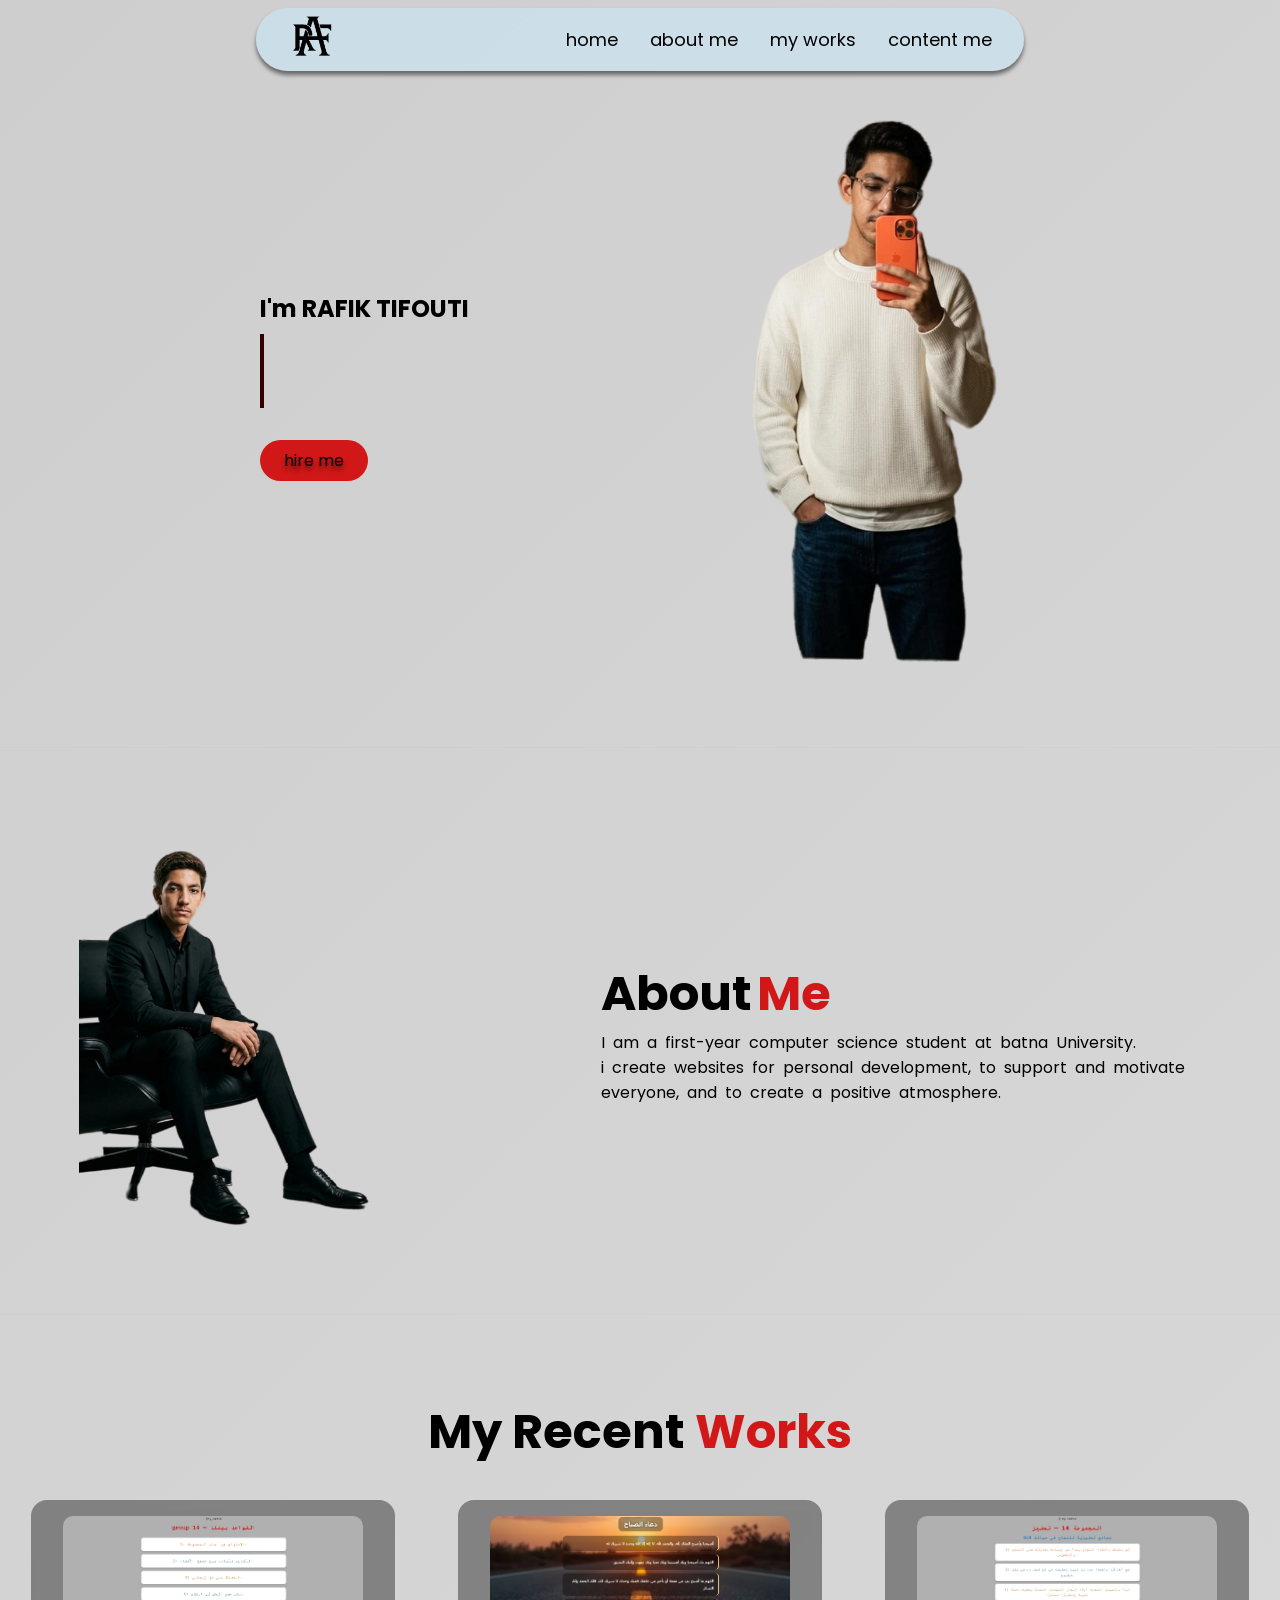
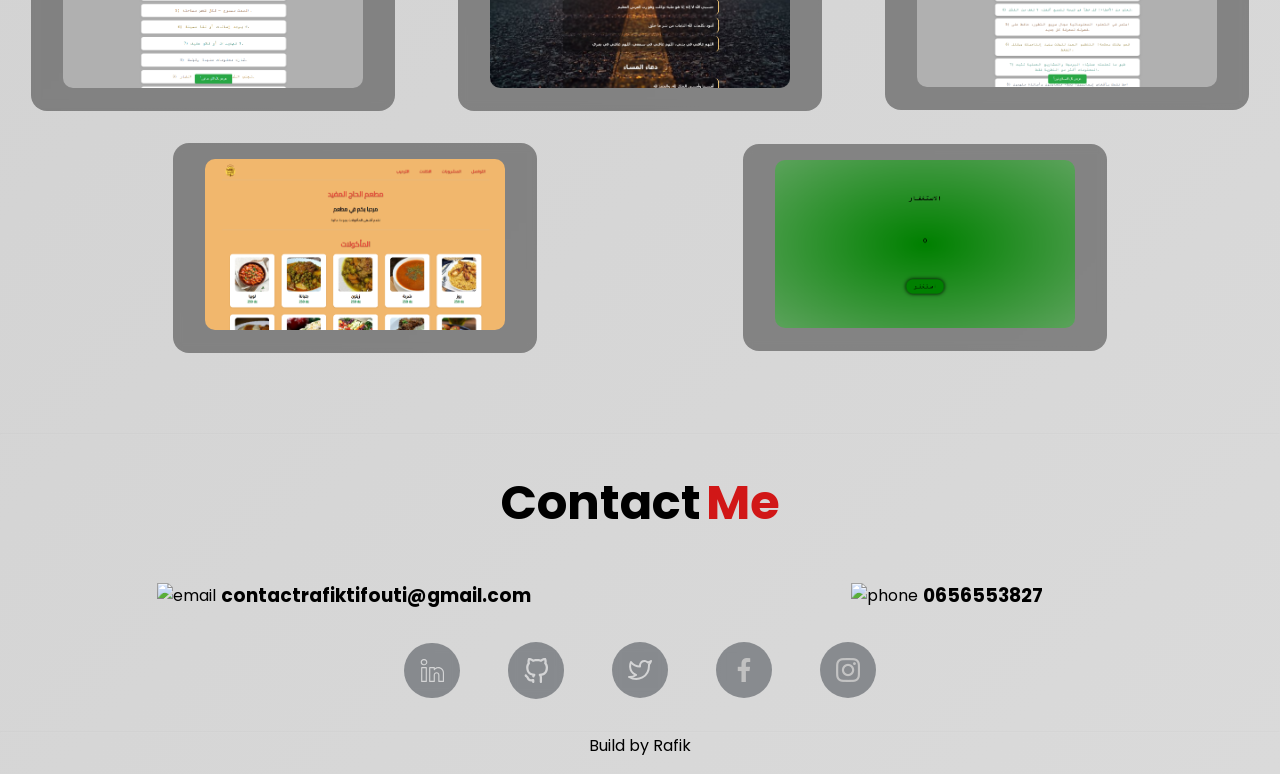
==== commit eb763b72: "Add files via upload" ====
--- a/index.html
+++ b/index.html
@@ -21,7 +21,7 @@
     <section class="sect">
         <div class="sectsup">
             <h1 class="neme">I'm RAFIK TIFOUTI</h1>
-            <h1 class="title">RAFIK DEV</h1>
+            <h1 class="title typing">RAFIK DEV</h1>
             <div class="sectbtn">
                 <a class="hireme" href="#contact">hire me</a>
             </div>          
--- a/style.css
+++ b/style.css
@@ -59,6 +59,34 @@
     display: flex;
     gap: 2rem;
 }
+.typing{
+    width:0;
+    color:white;
+    font-size:40px;
+    font-family:Arial;
+    white-space:nowrap;
+    overflow:hidden;
+    border-right:4px solid rgb(51, 0, 0);
+    animation:
+    typing 4s steps(20) infinite alternate,
+    blink .7s infinite;
+}
+@keyframes typing{
+    0%{
+        width:0;
+    }
+    50%{
+        width:360px;
+    }
+    100%{
+        width:0;
+    }
+}
+@keyframes blink{
+    50%{
+        border-color:transparent;
+    }
+}
 .sect{
     display: flex;
     justify-content: space-evenly;
@@ -304,4 +332,10 @@
     .emailphone h3{
         font-size: 17px;
     }
+    @keyframes typing{
+   
+    50%{
+        width:185px;
+    }   
+    }
 }
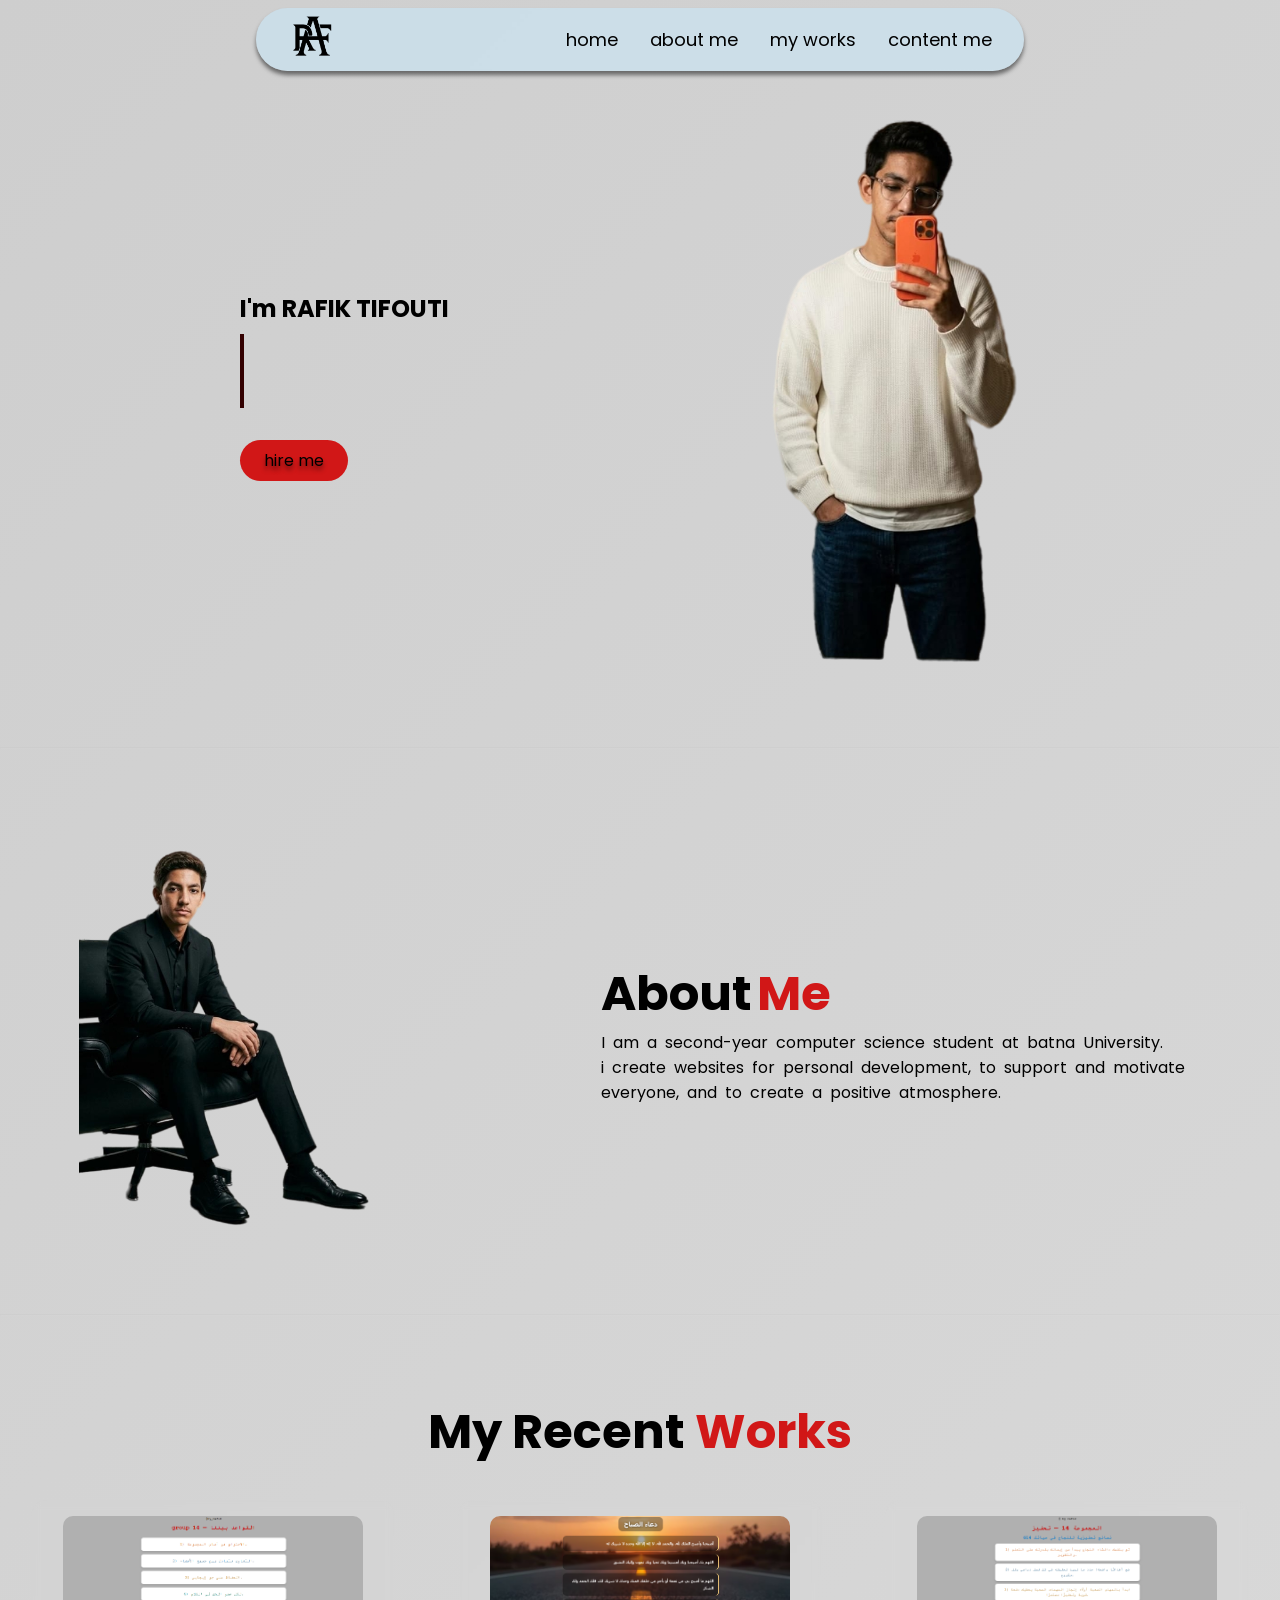
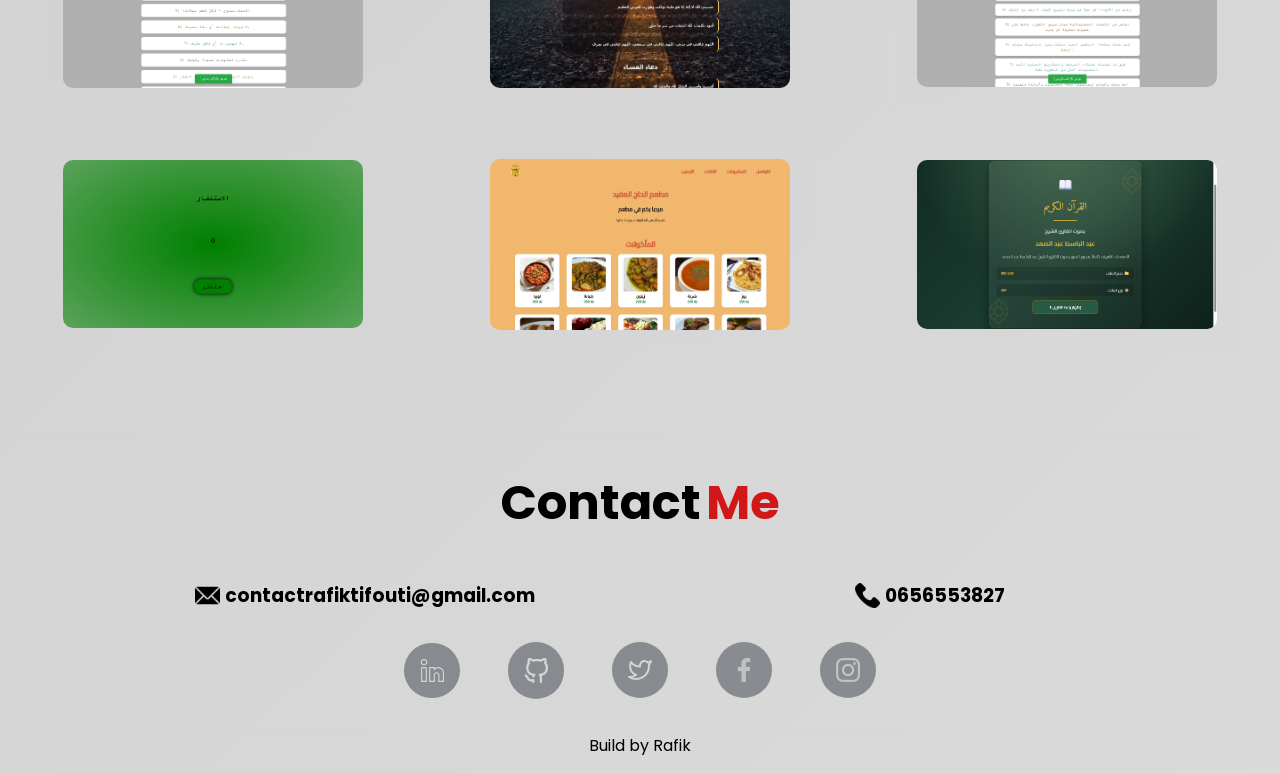
==== commit 065195a9: "Add files via upload" ====
--- a/index.html
+++ b/index.html
@@ -9,7 +9,7 @@
 </head>
 <body>
     <header> 
-            <img class="logo" src="erasebg-transformed (0).png" alt="">
+            <img class="logo" src="erasebg-transformed (0).png" alt="logo" loading="lazy">
             <div class="nav">
                 <a href="#home">home</a>
                 <a href="#about">about me</a>
@@ -26,18 +26,18 @@
                 <a class="hireme" href="#contact">hire me</a>
             </div>          
         </div> 
-        <img class="sectimg" src="erasebg-transformed (8).png" alt="ph1">
+        <img class="sectimg" src="erasebg-transformed (8).png" alt="ph1" loading="lazy">
     </section>
     <hr id="about">
     <section class="aboutme">
-    <img class="aboutimg" src="erasebg-transformed (5).png" alt="ph2">
+    <img class="aboutimg" src="erasebg-transformed (5).png" alt="ph2" loading="lazy">
  <div class="textabout">
     <div class="texttitle">
         <h1 class="aboutname">About</h1>
         <h1 class="abouttitle">Me</h1>
     </div>
     <p class="aboutp">
-     I am a first-year computer science student at batna University. <br>
+     I am a second-year computer science student at batna University. <br>
       i create websites for personal development, to support and motivate
       everyone, and to create a positive atmosphere.
     </p>
@@ -51,11 +51,12 @@
                 <h1 class="abouttitle">Works</h1>
             </div>
             <ul>
-                <li><a href="https://rafiktifouti-creator.github.io/rules-for-group-14/" target="_blank"><img src="Capture d’écran (1).png" alt="web1"></a></li>
-                <li><a href="https://rafiktifouti-creator.github.io/max-douaa/" target="_blank"><img src="Capture d’écran (3).png" alt="web2"></a></li>
-                <li><a href="https://rafiktifouti-creator.github.io/tip-for-group-14/" target="_blank"><img src="Capture d’écran (2).png" alt="web3"></a></li>
-                <li><a href="https://resterant-hadj-mofid.netlify.app/" target="_blank"><img src="Capture d’écran (4).png" alt="web4"></a></li>
-                <li><a href="https://rafiktifouti-creator.github.io/istekhfar/" target="_blank"><img src="Capture d’écran (5).png" alt="wrb5"></a></li>
+                <li><a href="https://rafiktifouti-creator.github.io/rules-for-group-14/" target="_blank"><img src="Capture d’écran (1).png" alt="web1" loading="lazy"></a></li>
+                <li><a href="https://rafiktifouti-creator.github.io/max-douaa/" target="_blank"><img src="Capture d’écran (3).png" alt="web2" loading="lazy"></a></li>
+                <li><a href="https://rafiktifouti-creator.github.io/tip-for-group-14/" target="_blank"><img src="Capture d’écran (2).png" alt="web3"loading="lazy"></a></li>
+                <li><a href="https://rafiktifouti-creator.github.io/istekhfar/" target="_blank"><img src="Capture d’écran (5).png" alt="web5"loading="lazy"></a></li>
+                <li><a href="https://resterant-hadj-mofid.netlify.app/" target="_blank"><img src="Capture d’écran (4).png" alt="web4"loading="lazy"></a></li>
+                <li><a href="https://quran-abd-al-bast-abd-al-samt.netlify.app/" target="_blank"><img src="Capture d’écran (6).png" alt="web6"loading="lazy"></a></li>
             </ul>
         </div>
     </section>
@@ -67,20 +68,20 @@
 </div>
  <div class="contact">
     <div class="emailphone">
-        <img src="Email.svg" alt="email">
+        <img src="email.png" alt="email">
         <a href="mailto:contactrafiktifouti@gmail.com"><h3>contactrafiktifouti@gmail.com</h3></a>
     </div>
     <div class="emailphone">
-        <img src="phone.svg" alt="phone">
+        <img src="phone-call.png" alt="phone" loading="lazy">
         <a href="tel:0656553827"><h3>0656553827</h3></a>
     </div>
  </div>
  <div class="socialmedia">
-    <a href="https://www.linkedin.com/in/rafik-tifouti-a64a333ab/" target="_blank"><img src="linkedin.svg" alt="linkedin"></a>
-    <a href="https://github.com/rafiktifouti-creator" target="_blank"><img src="github.svg" alt="github"></a>
-    <a href="https://x.com/RafikTifouti" target="_blank"><img src="twitter.svg" alt="twitter"></a>
-    <a href="https://www.facebook.com/rafik.lite.2025?locale=ar_AR" target="_blank"><img src="facebook-app-symbol (1).png" alt="facebook"></a>
-    <a href="https://www.instagram.com/rafik__inf/" target="_blank"><img src="instagram.png" alt="instagram"></a>
+    <a href="https://www.linkedin.com/in/rafik-tifouti-a64a333ab/" target="_blank"><img src="linkedin.svg" alt="linkedin" loading="lazy"></a>
+    <a href="https://github.com/rafiktifouti-creator" target="_blank"><img src="github.svg" alt="github" loading="lazy"></a>
+    <a href="https://x.com/RafikTifouti" target="_blank"><img src="twitter.svg" alt="twitter" loading="lazy"></a>
+    <a href="https://www.facebook.com/rafik.lite.2025?locale=ar_AR" target="_blank"><img src="facebook-app-symbol (1).png" alt="facebook" loading="lazy"></a>
+    <a href="https://www.instagram.com/rafik__inf/" target="_blank"><img src="instagram.png" alt="instagram" loading="lazy"></a>
  </div>
     </section>
     <hr>
--- a/style.css
+++ b/style.css
@@ -89,9 +89,9 @@
 }
 .sect{
     display: flex;
-    justify-content: space-evenly;
-    align-items: center;
-    margin: 5rem auto;
+    justify-content: space-between;
+    align-items: center;
+    margin: 5rem 15rem;
 }
 .sectsup{
     display: flex;
@@ -185,7 +185,6 @@
 }
 .works li{
     border-radius: 16px;
-    background-color: rgba(49, 49, 49, 0.5);
     backdrop-filter: blur(4px);
     padding: 1rem 2rem;
 }
@@ -257,6 +256,9 @@
 footer{
     padding-bottom: 1rem;
     text-align: center;
+}
+.emailphone img{
+    width: 25px;
 }
 @media(max-width: 1000px){
     header{
@@ -273,6 +275,7 @@
     .sect{
         flex-direction: column;
         align-items: center;
+        margin: 5rem auto;
         gap: 2rem;
     }
     .name,.title{
